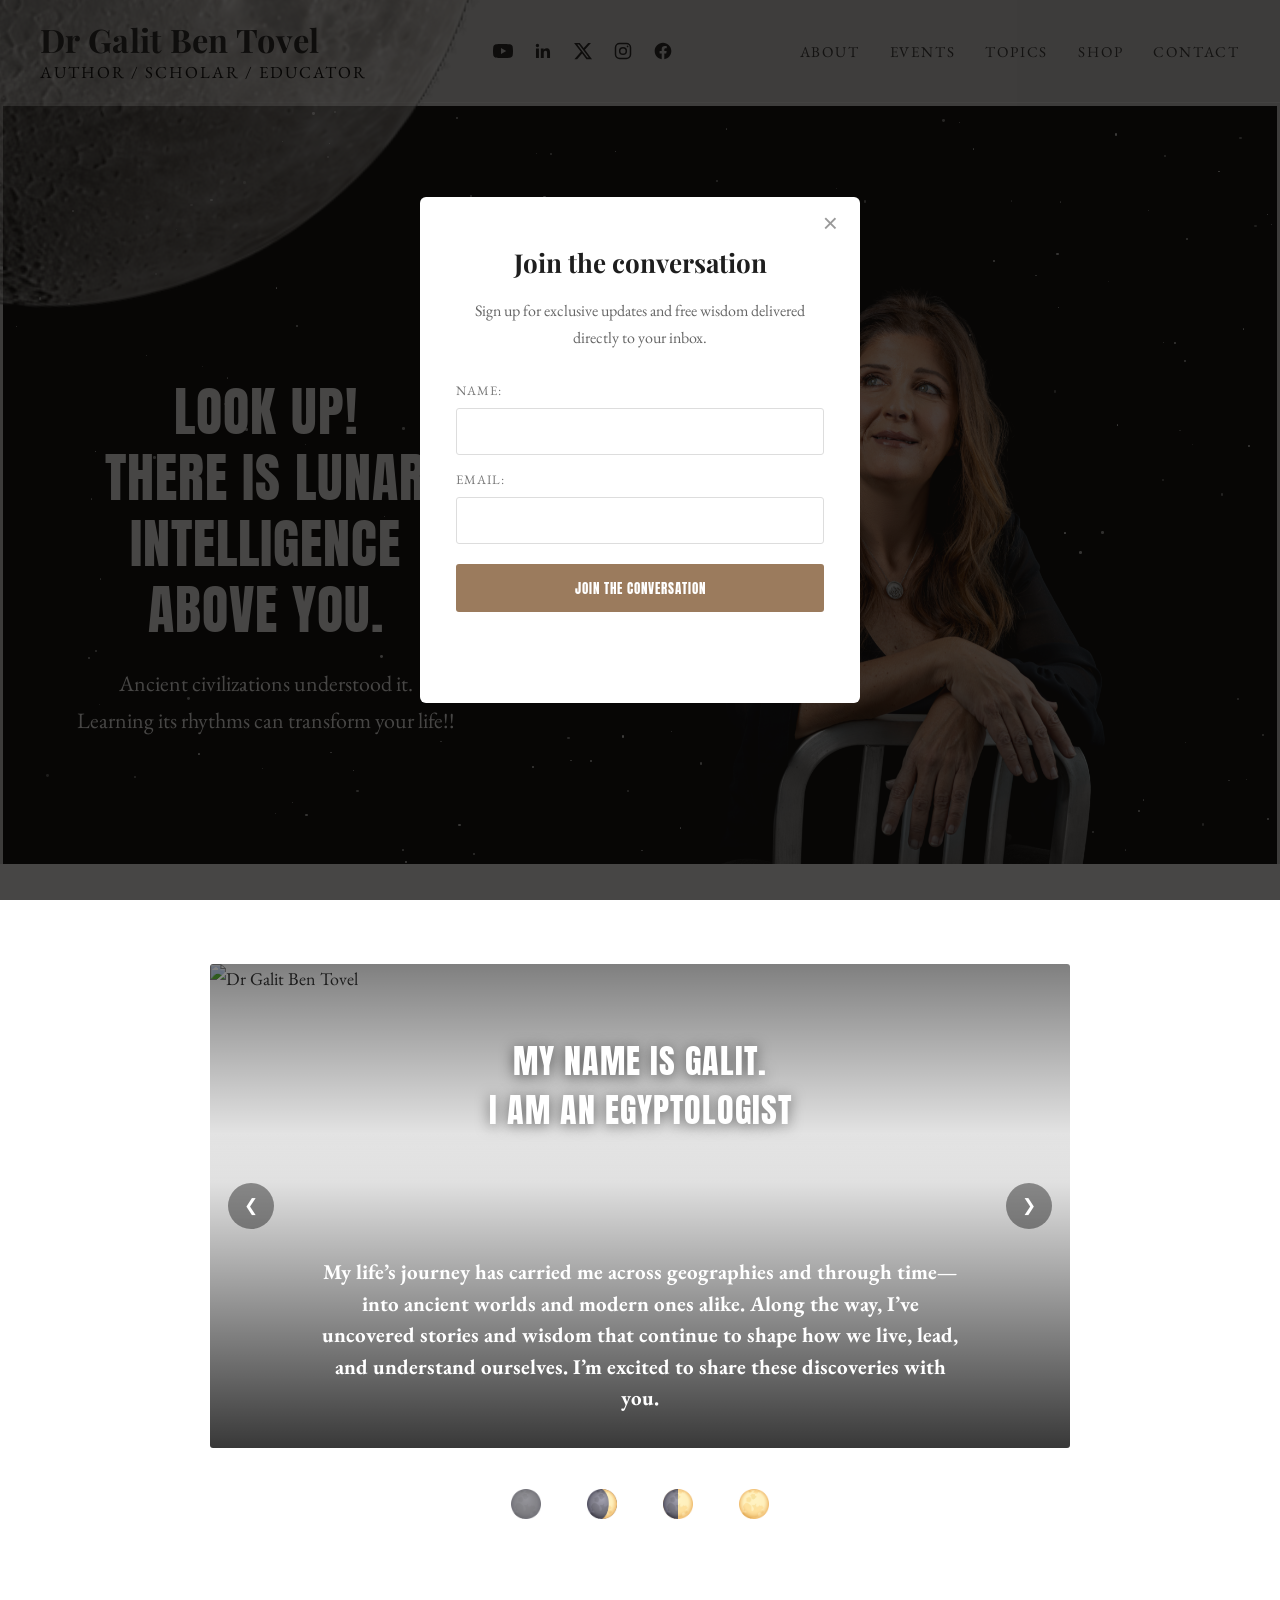
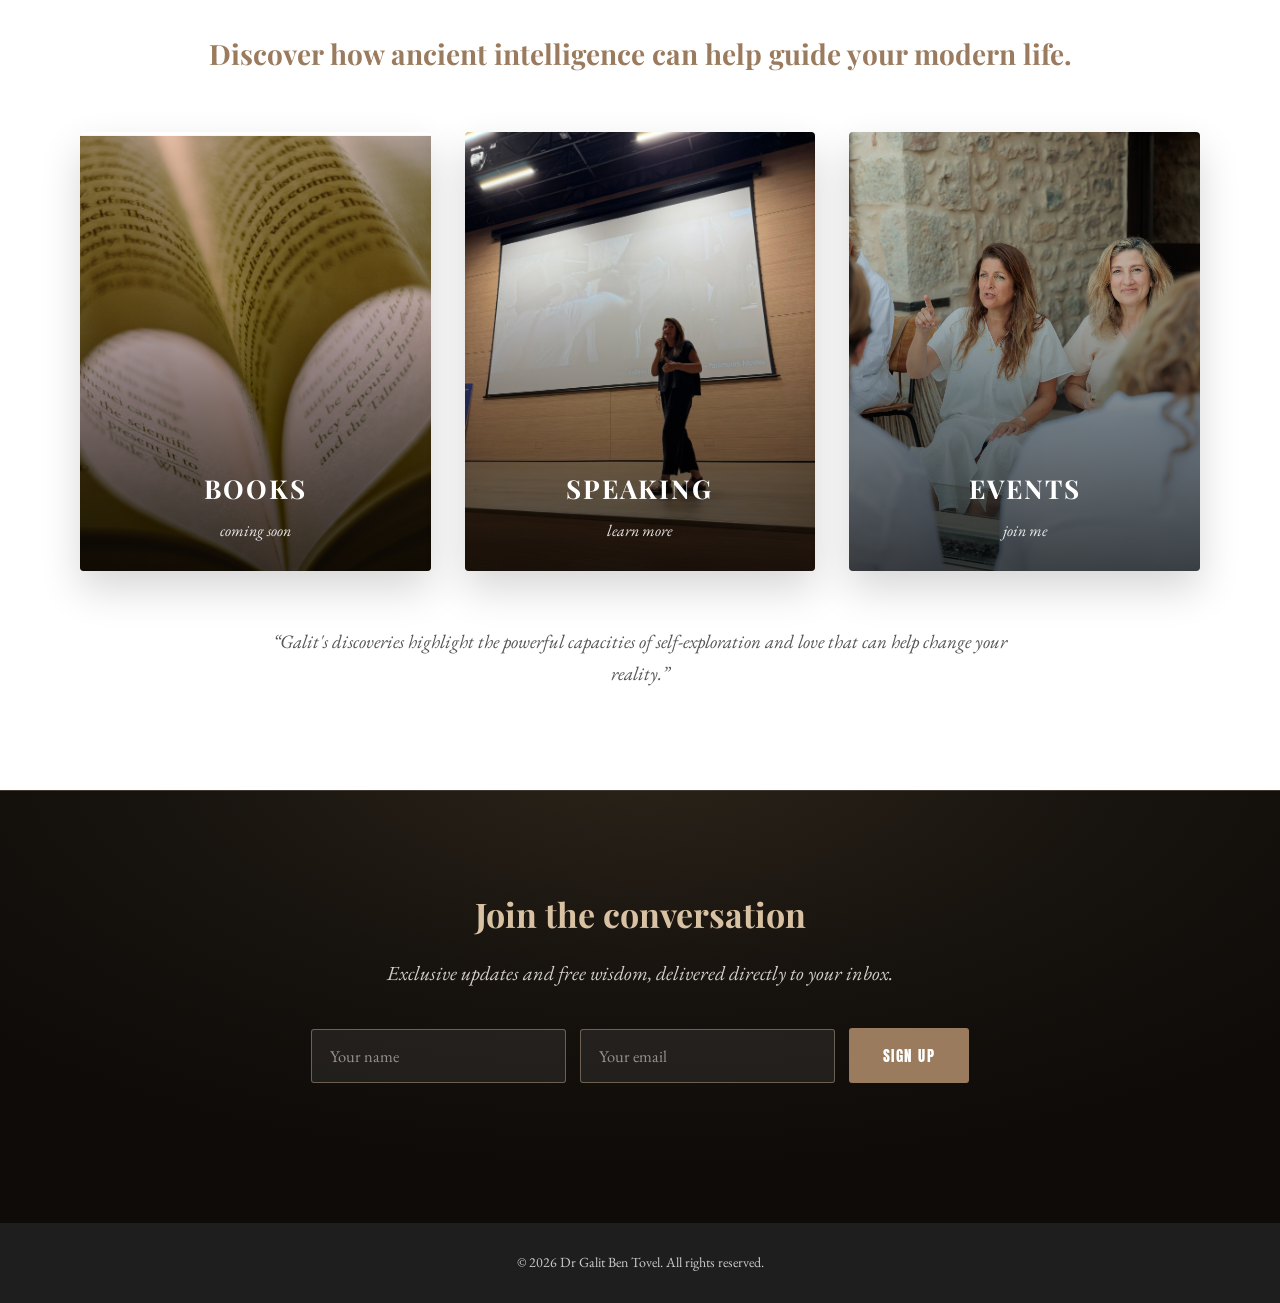
==== index.html @ 5db3f4cc "Sheet-driven topics with signup + images, hero redesign, dark newsletter - Topics page now loads liv" ====
<!DOCTYPE html>
<html lang="en">
<head>
  <meta charset="UTF-8">
  <meta name="viewport" content="width=device-width, initial-scale=1.0">
  <title>Dr Galit Ben Tovel | Author, Scholar, Educator</title>
  <link rel="stylesheet" href="style.css">
  <link rel="icon" type="image/png" href="assets/images/galitfavicon.png">
</head>
<body>

  <header class="site-header">
    <a class="logo-block" href="index.html">
      <span class="logo">Dr Galit Ben Tovel</span>
      <span class="logo-tagline">author / scholar / educator</span>
    </a>
    <div class="social-icons">
      <a href="https://www.youtube.com/@drgalitbentovel" target="_blank" rel="noopener" aria-label="YouTube">
        <svg viewBox="0 0 24 24" fill="currentColor"><path d="M23.5 6.2a3 3 0 0 0-2.1-2.1C19.5 3.5 12 3.5 12 3.5s-7.5 0-9.4.6A3 3 0 0 0 .5 6.2 31 31 0 0 0 0 12a31 31 0 0 0 .5 5.8 3 3 0 0 0 2.1 2.1c1.9.6 9.4.6 9.4.6s7.5 0 9.4-.6a3 3 0 0 0 2.1-2.1A31 31 0 0 0 24 12a31 31 0 0 0-.5-5.8zM9.6 15.6V8.4l6.3 3.6-6.3 3.6z"/></svg>
      </a>
      <a href="https://www.linkedin.com/in/galit-ben-tovel-60364459/?isSelfProfile=false" target="_blank" rel="noopener" aria-label="LinkedIn">
        <svg viewBox="0 0 24 24" fill="currentColor"><path d="M20.447 20.452h-3.554v-5.569c0-1.328-.027-3.037-1.852-3.037-1.853 0-2.136 1.445-2.136 2.939v5.667H9.351V9h3.414v1.561h.046c.477-.9 1.637-1.85 3.37-1.85 3.601 0 4.267 2.37 4.267 5.455v6.286zM5.337 7.433a2.062 2.062 0 1 1 0-4.125 2.062 2.062 0 0 1 0 4.125zM7.114 20.452H3.558V9h3.556v11.452z"/></svg>
      </a>
      <a href="https://x.com/OnenessSite" target="_blank" rel="noopener" aria-label="X (Twitter)">
        <svg viewBox="0 0 24 24" fill="currentColor"><path d="M18.244 2.25h3.308l-7.227 8.26 8.502 11.24H16.17l-5.214-6.817L4.99 21.75H1.68l7.73-8.835L1.254 2.25H8.08l4.713 6.231zm-1.161 17.52h1.833L7.084 4.126H5.117z"/></svg>
      </a>
      <a href="https://www.instagram.com/galitbentovel/" target="_blank" rel="noopener" aria-label="Instagram">
        <svg viewBox="0 0 24 24" fill="none" stroke="currentColor" stroke-width="1.8"><rect x="3" y="3" width="18" height="18" rx="5"/><circle cx="12" cy="12" r="4"/><circle cx="17.5" cy="6.5" r="1" fill="currentColor" stroke="none"/></svg>
      </a>
      <a href="https://www.facebook.com/galitbentovel" target="_blank" rel="noopener" aria-label="Facebook">
        <svg viewBox="0 0 24 24" fill="currentColor"><path d="M22 12c0-5.523-4.477-10-10-10S2 6.477 2 12c0 4.991 3.657 9.128 8.438 9.879v-6.987h-2.54V12h2.54V9.797c0-2.506 1.492-3.89 3.777-3.89 1.094 0 2.238.195 2.238.195v2.46h-1.26c-1.243 0-1.63.771-1.63 1.562V12h2.773l-.443 2.892h-2.33v6.987C18.343 21.128 22 16.991 22 12z"/></svg>
      </a>
    </div>
    <nav class="main-nav">
      <ul>
        <li><a href="about.html">About</a></li>
        <li><a href="events.html">Events</a></li>
        <li><a href="topics.html">Topics</a></li>
        <li><a href="shop.html">Shop</a></li>
        <li><a href="contact.html">Contact</a></li>
      </ul>
    </nav>
  </header>

  <section class="hero">
    <div class="starfield" id="starfield"></div>
    <div class="hero-glow" id="heroGlow"></div>
    <img class="moon" src="assets/images/galitmoon.png" alt="">
    <img class="hero-photo" src="assets/images/galittrans.png" alt="Dr Galit Ben Tovel">
    <div class="hero-copy">
      <h1 class="display">Look up!<br>There is lunar intelligence above you.</h1>
      <p>Ancient civilizations understood it.<br>Learning its rhythms can transform your life!!</p>
    </div>
  </section>

  <section class="about-teaser">
    <div class="container grid">
      <div class="about-photo-wrap">
        <div class="about-photo-frame">
          <img id="aboutPhoto" src="assets/images/galitcrowd.png" alt="Dr Galit Ben Tovel">
          <div class="about-photo-scrim-top"></div>
          <div class="about-photo-scrim"></div>
          <div class="about-photo-heading">
            <h3 id="aboutPhotoTitle"></h3>
            <p id="aboutPhotoSubtitle" class="about-photo-subtitle"></p>
          </div>
          <div class="about-photo-text">
            <p id="aboutPhotoCaption"></p>
          </div>
          <button class="slide-arrow prev" id="aboutPrev" aria-label="Previous photo">&#10094;</button>
          <button class="slide-arrow next" id="aboutNext" aria-label="Next photo">&#10095;</button>
        </div>
        <div class="slide-dots" id="aboutDots" role="tablist" aria-label="Photos of Galit">
          <button class="dot active" data-slide="0" aria-label="Photo 1"><img src="assets/images/1.png" alt=""></button>
          <button class="dot" data-slide="1" aria-label="Photo 2"><img src="assets/images/2.png" alt=""></button>
          <button class="dot" data-slide="2" aria-label="Photo 3"><img src="assets/images/3.png" alt=""></button>
          <button class="dot" data-slide="3" aria-label="Photo 4"><img src="assets/images/4.png" alt=""></button>
        </div>
      </div>
    </div>
  </section>

  <section class="container">
    <h2 class="discover-heading gold-heading">Discover how ancient intelligence can help guide your modern life.</h2>
    <div class="cards-row">
      <a class="card" href="shop.html">
        <img src="assets/images/card-books.png" alt="Books - coming soon">
        <div class="scrim"></div>
        <div class="card-text">
          <h3>Books</h3>
          <p>coming soon</p>
        </div>
      </a>
      <a class="card" href="contact.html">
        <img src="assets/images/card-speaking.jpg" alt="Speaking - learn more">
        <div class="scrim"></div>
        <div class="card-text">
          <h3>Speaking</h3>
          <p>learn more</p>
        </div>
      </a>
      <a class="card" href="events.html">
        <img src="assets/images/card-events.jpg" alt="Events - join me">
        <div class="scrim"></div>
        <div class="card-text">
          <h3>Events</h3>
          <p>join me</p>
        </div>
      </a>
    </div>
    <p class="quote">&ldquo;Galit's discoveries highlight the powerful capacities of self-exploration and love that can help change your reality.&rdquo;</p>
  </section>

  <section class="newsletter">
    <div class="newsletter-inner">
      <h2 class="newsletter-title">Join the conversation</h2>
      <p class="lead">Exclusive updates and free wisdom, delivered directly to your inbox.</p>
      <form id="newsletterForm">
        <input type="text" name="name" placeholder="Your name" required>
        <input type="email" name="email" placeholder="Your email" required>
        <button type="submit" class="display">Sign up</button>
      </form>
      <p class="newsletter-status" id="newsletterStatus" aria-live="polite"></p>
    </div>
  </section>

  <footer class="site-footer">
    &copy; 2026 Dr Galit Ben Tovel. All rights reserved.
  </footer>

  <div class="lightbox" id="lightbox">
    <div class="lightbox-inner">
      <button class="lightbox-close" id="lightboxClose" aria-label="Close">&times;</button>
      <button class="lightbox-nav prev" id="lightboxPrev" aria-label="Previous slide">&#10094;</button>
      <div class="lightbox-slide">
        <img id="lightboxImg" src="" alt="">
        <h3 id="lightboxTitle"></h3>
        <p id="lightboxCaption"></p>
      </div>
      <button class="lightbox-nav next" id="lightboxNext" aria-label="Next slide">&#10095;</button>
      <div class="lightbox-dots" id="lightboxDots"></div>
    </div>
  </div>

  <div class="popup-overlay" id="popupOverlay">
    <div class="popup-modal">
      <button class="popup-close" id="popupClose" aria-label="Close">&times;</button>
      <h3>Join the conversation</h3>
      <p>Sign up for exclusive updates and free wisdom delivered directly to your inbox.</p>
      <form id="popupForm">
        <label>Name: <input type="text" name="name" required></label>
        <label>Email: <input type="email" name="email" required></label>
        <button type="submit" class="display">Join the conversation</button>
      </form>
      <p class="popup-status" id="popupStatus" aria-live="polite"></p>
    </div>
  </div>

  <script src="assets/js/slideshow.js"></script>
  <script src="assets/js/about-photo.js"></script>
  <script src="assets/js/starfield.js"></script>
  <script src="assets/js/newsletter.js"></script>
  <script src="assets/js/popup.js"></script>
</body>
</html>
---- style.css ----
@import url('https://fonts.googleapis.com/css2?family=Anton&family=Playfair+Display:ital,wght@0,600;0,700;1,600&family=EB+Garamond:ital@0;1&display=swap');

:root {
  --gold: #9b7b5d;
  --gold-dark: #7e6349;
  --dark: #1e1e1e;
  --text: #333333;
  --cream: #faf8f6;
  --max: 1200px;
}

* { box-sizing: border-box; }

html, body {
  margin: 0;
  padding: 0;
  overflow-x: hidden;
  color: var(--text);
  font-family: 'EB Garamond', serif;
  font-size: 18px;
  line-height: 1.7;
  -webkit-font-smoothing: antialiased;
}

img { max-width: 100%; display: block; }

a { color: inherit; text-decoration: none; }

.container {
  max-width: var(--max);
  margin: 0 auto;
  padding: 0 40px;
}

.display {
  font-family: 'Anton', sans-serif;
  text-transform: uppercase;
  letter-spacing: 1px;
  font-weight: 400;
}

.gold-heading {
  font-family: 'Playfair Display', serif;
  font-weight: 700;
  color: var(--gold);
}

/* ---------- Header ---------- */
.site-header {
  display: flex;
  align-items: center;
  justify-content: space-between;
  padding: 20px 40px;
  background: rgba(0,0,0,0.15);
  position: relative;
  z-index: 10;
  flex-wrap: wrap;
  gap: 12px;
  border-bottom: 1px solid #eee;
}

.site-header::before {
  content: "";
  position: absolute;
  top: 50%;
  left: 188px;
  width: 655px;
  height: 943px;
  background-image: url('assets/images/galitmoon.png');
  background-repeat: no-repeat;
  background-position: center;
  background-size: contain;
  transform: translate(-50%, calc(-50% - 173px)) rotate(8deg);
  opacity: 0.576;
  z-index: -1;
  pointer-events: none;
}

/* Pages without the dark hero: keep the header moon barely visible */
body:not(:has(.hero)) .site-header::before {
  opacity: 0.12;
}

.logo-block {
  display: flex;
  flex-direction: column;
  gap: 3px;
  line-height: 1.2;
  position: relative;
  z-index: 1;
}

.logo {
  font-family: 'Playfair Display', serif;
  font-weight: 700;
  font-size: 32.5px;
  letter-spacing: 0.3px;
  transition: opacity 0.2s ease;
  color: var(--dark);
}

.logo-tagline {
  font-family: 'EB Garamond', serif;
  font-size: 16.8px;
  letter-spacing: 2px;
  text-transform: uppercase;
  color: #000;
}

.logo-block:hover .logo {
  opacity: 0.75;
}

.social-icons {
  display: flex;
  align-items: center;
  justify-content: center;
  flex: 1 1 auto;
  gap: 20px;
}

.social-icons a {
  color: var(--dark);
  transition: color 0.2s ease, transform 0.2s ease;
}

.social-icons a:hover {
  color: var(--gold);
  transform: translateY(-2px);
}

.social-icons svg {
  width: 20px;
  height: 20px;
  display: block;
}

.main-nav ul {
  list-style: none;
  display: flex;
  gap: 30px;
  margin: 0;
  padding: 0;
}

.main-nav a {
  font-family: 'EB Garamond', serif;
  font-size: 15px;
  letter-spacing: 1.8px;
  text-transform: uppercase;
  position: relative;
  padding-bottom: 4px;
  transition: color 0.2s ease;
}

.main-nav a::after {
  content: "";
  position: absolute;
  left: 0;
  right: 100%;
  bottom: 0;
  height: 1px;
  background: var(--gold);
  transition: right 0.25s ease;
}

.main-nav a:hover,
.main-nav a.active {
  color: var(--gold);
}

.main-nav a:hover::after,
.main-nav a.active::after {
  right: 0;
}

/* ---------- Hero (home) ---------- */
.hero {
  position: relative;
  background: #000;
  color: #fff;
  overflow: hidden;
  display: flex;
  align-items: center;
  justify-content: center;
  gap: 55px;
  padding: 175px 60px 0 60px;
  border: 3px solid #d9d9d9;
  border-bottom: none;
}

.starfield {
  position: absolute;
  top: -15%;
  left: 0;
  right: 0;
  bottom: -15%;
  overflow: hidden;
  pointer-events: none;
  z-index: 0;
  will-change: transform;
}

.starfield .star {
  position: absolute;
  background: #fff;
  border-radius: 50%;
}

@keyframes star-twinkle {
  0%, 100% { opacity: 0.15; }
  50% { opacity: 1; }
}

@keyframes star-drift {
  0% { transform: translate(0, 0); }
  100% { transform: translate(var(--drift-x, 10px), var(--drift-y, 8px)); }
}

.starfield .shooting-star {
  position: absolute;
  width: 2px;
  height: 2px;
  background: #fff;
  border-radius: 50%;
  opacity: 0;
  box-shadow: 0 0 6px 1px rgba(255,255,255,0.8);
  animation-name: shooting-star;
  animation-timing-function: cubic-bezier(0.2, 0.6, 0.2, 1);
  animation-iteration-count: infinite;
}

.starfield .shooting-star::before {
  content: "";
  position: absolute;
  top: 50%;
  left: 50%;
  width: 110px;
  height: 1px;
  transform-origin: right center;
  transform: translate(-100%, -50%) rotate(32deg);
  background: linear-gradient(90deg, rgba(255,255,255,0.9), rgba(255,255,255,0));
}

@keyframes shooting-star {
  0% {
    opacity: 0;
    transform: translate(0, 0);
  }
  4% {
    opacity: 1;
  }
  22% {
    opacity: 0;
    transform: translate(260px, 165px);
  }
  100% {
    opacity: 0;
    transform: translate(260px, 165px);
  }
}

.hero-glow {
  position: absolute;
  inset: 0;
  z-index: 1;
  pointer-events: none;
  opacity: 0;
  transition: opacity 0.4s ease;
  background: radial-gradient(
    circle 220px at var(--mx, 50%) var(--my, 50%),
    rgba(255, 246, 224, 0.16),
    rgba(217, 194, 163, 0.07) 45%,
    transparent 72%
  );
}

.hero:hover .hero-glow {
  opacity: 1;
}

.hero .moon {
  display: none;
}

.hero-photo {
  position: relative;
  order: 2;
  align-self: flex-end;
  flex-shrink: 0;
  width: 874px;
  height: auto;
  margin-left: -180px;
  background: none;
}

.hero-copy {
  position: relative;
  z-index: 2;
  order: 1;
  align-self: center;
  flex: 1;
  text-align: center;
}

.hero-copy h1 {
  font-size: 54px;
  line-height: 1.22;
  margin: 0 0 22px;
  color: #fff;
  text-shadow: 0 2px 18px rgba(0,0,0,0.45);
}

.hero-copy p {
  font-size: 22px;
  margin: 0 0 26px;
  color: #fff;
}

.video-link {
  display: inline-flex;
  align-items: center;
  gap: 14px;
  font-family: 'Anton', sans-serif;
  color: #d9c2a3;
  letter-spacing: 2px;
  font-size: 20px;
  transition: color 0.2s ease;
}

.video-link:hover {
  color: #fff;
}

.play-btn {
  display: inline-flex;
  align-items: center;
  justify-content: center;
  width: 34px;
  height: 34px;
  border-radius: 50%;
  background: #fff;
  color: #000;
  font-size: 14px;
  transition: transform 0.2s ease;
}

.video-link:hover .play-btn {
  transform: scale(1.1);
}

/* ---------- About teaser (home) ---------- */
.about-teaser {
  padding: 100px 0;
}

.about-teaser .grid {
  display: block;
}

.about-teaser img {
  border-radius: 3px;
  box-shadow: 0 20px 45px rgba(0,0,0,0.14);
}

.about-photo-frame img {
  width: 100%;
  aspect-ratio: 16 / 9;
  object-fit: cover;
  object-position: center 20%;
}

.about-teaser h2 {
  font-size: 30px;
  margin: 0 0 20px;
}

.about-teaser .more-link {
  display: inline-block;
  margin-top: 18px;
  color: var(--gold);
  font-style: italic;
  border-bottom: 1px solid transparent;
  transition: border-color 0.2s ease;
}

.about-teaser .more-link:hover {
  border-color: var(--gold);
}

/* ---------- About photo dots + lightbox slideshow ---------- */
.about-photo-wrap {
  position: relative;
  max-width: 860px;
  margin: 0 auto;
}

.about-photo-frame {
  position: relative;
  overflow: hidden;
  border-radius: 3px;
}

.about-photo-frame img {
  transition: opacity 0.2s ease;
}

.about-photo-frame img.is-fading {
  opacity: 0;
}

.about-photo-scrim {
  position: absolute;
  left: 0;
  right: 0;
  bottom: 0;
  height: 65%;
  background: linear-gradient(to top, rgba(0,0,0,0.78), rgba(0,0,0,0) 100%);
  pointer-events: none;
}

.about-photo-scrim-top {
  position: absolute;
  left: 0;
  right: 0;
  top: 0;
  height: 45%;
  background: linear-gradient(to bottom, rgba(0,0,0,0.5), rgba(0,0,0,0) 100%);
  pointer-events: none;
}

.about-photo-heading {
  position: absolute;
  left: 50%;
  top: 25%;
  transform: translate(-50%, -50%);
  width: 90%;
  text-align: center;
  color: #fff;
  transition: opacity 0.2s ease;
}

.about-photo-heading.is-fading {
  opacity: 0;
}

.about-photo-heading h3 {
  margin: 0;
  font-family: 'Anton', sans-serif;
  text-transform: uppercase;
  font-weight: 400;
  letter-spacing: 1px;
  font-size: 34px;
  line-height: 1.15;
  text-shadow: 0 2px 14px rgba(0,0,0,0.55);
}

.about-photo-subtitle {
  margin: 10px 0 0;
  font-family: 'Anton', sans-serif;
  text-transform: uppercase;
  font-weight: 400;
  letter-spacing: 1px;
  font-size: 34px;
  line-height: 1.15;
  text-shadow: 0 2px 14px rgba(0,0,0,0.55);
}

.about-photo-subtitle:empty {
  display: none;
}

.about-photo-text {
  position: absolute;
  left: 0;
  right: 0;
  bottom: 0;
  padding: 34px 30px;
  color: #fff;
  text-align: center;
}

.about-photo-text p {
  font-family: 'EB Garamond', serif;
  font-weight: 700;
  font-size: 21px;
  line-height: 1.5;
  margin: 0 auto;
  max-width: 80%;
  transition: opacity 0.2s ease;
}

.about-photo-text p.is-fading {
  opacity: 0;
}

.slide-arrow {
  position: absolute;
  top: 50%;
  transform: translateY(-50%);
  width: 46px;
  height: 46px;
  border: none;
  border-radius: 50%;
  background: rgba(0,0,0,0.4);
  color: #fff;
  font-size: 17px;
  display: flex;
  align-items: center;
  justify-content: center;
  cursor: pointer;
  transition: background 0.2s ease, transform 0.2s ease;
  z-index: 3;
}

.slide-arrow:hover {
  background: rgba(0,0,0,0.65);
}

.slide-arrow.prev {
  left: 18px;
}

.slide-arrow.next {
  right: 18px;
}

.slide-dots {
  display: flex;
  justify-content: center;
  width: 100%;
  gap: 32px;
  margin-top: 30px;
}

.slide-dots .dot {
  background: none;
  border: none;
  padding: 6px 2px;
  cursor: pointer;
}

.slide-dots .dot img {
  width: 40px;
  aspect-ratio: 1 / 1;
  height: auto;
  display: block;
  object-fit: contain;
  box-shadow: none;
  border-radius: 0;
  transition: transform 0.25s ease, filter 0.25s ease;
}

.slide-dots .dot:hover:not(:disabled) img {
  transform: translateY(-3px);
}

.slide-dots .dot.active img {
  filter: invert(0.3) brightness(1.05);
}

.slide-dots .dot:disabled {
  cursor: default;
}

.lightbox {
  position: fixed;
  inset: 0;
  background: rgba(10,8,7,0.9);
  display: flex;
  align-items: center;
  justify-content: center;
  z-index: 1000;
  opacity: 0;
  pointer-events: none;
  transition: opacity 0.25s ease;
  padding: 40px;
}

.lightbox.open {
  opacity: 1;
  pointer-events: auto;
}

.lightbox-inner {
  position: relative;
  max-width: 760px;
  width: 100%;
  text-align: center;
  color: #fff;
}

.lightbox-slide img {
  width: 100%;
  aspect-ratio: 21 / 9;
  object-fit: cover;
  border-radius: 6px;
  box-shadow: 0 30px 70px rgba(0,0,0,0.55);
}

.lightbox-slide h3 {
  font-family: 'Playfair Display', serif;
  font-weight: 700;
  font-size: 24px;
  margin: 28px 0 12px;
}

.lightbox-slide p {
  font-family: 'EB Garamond', serif;
  font-size: 17px;
  max-width: 620px;
  margin: 0 auto;
  color: #ddd;
}

.lightbox-close {
  position: absolute;
  top: -46px;
  right: 0;
  background: none;
  border: none;
  color: #fff;
  font-size: 32px;
  line-height: 1;
  cursor: pointer;
}

.lightbox-nav {
  position: absolute;
  top: 160px;
  background: rgba(255,255,255,0.12);
  border: none;
  color: #fff;
  width: 42px;
  height: 42px;
  border-radius: 50%;
  font-size: 18px;
  cursor: pointer;
  transition: background 0.2s ease;
}

.lightbox-nav:hover {
  background: rgba(255,255,255,0.25);
}

.lightbox-nav.prev { left: -60px; }
.lightbox-nav.next { right: -60px; }

.lightbox-dots {
  margin-top: 26px;
  display: flex;
  gap: 10px;
  justify-content: center;
}

.lightbox-dots button {
  width: 9px;
  height: 9px;
  border-radius: 50%;
  background: rgba(255,255,255,0.35);
  border: none;
  cursor: pointer;
  padding: 0;
}

.lightbox-dots button.active {
  background: #fff;
}

@media (max-width: 900px) {
  .lightbox-nav.prev { left: 4px; }
  .lightbox-nav.next { right: 4px; }
  .lightbox-nav { top: 120px; }
}

/* ---------- Discover / cards (home) ---------- */
.discover-heading {
  text-align: center;
  font-size: 28px;
  margin: 0 0 55px;
}

.cards-row {
  display: grid;
  grid-template-columns: repeat(3, 1fr);
  gap: 34px;
  padding: 0 0 55px;
}

.card {
  position: relative;
  display: block;
  border-radius: 4px;
  overflow: hidden;
  aspect-ratio: 4 / 5;
  box-shadow: 0 18px 40px rgba(0,0,0,0.16);
  transition: transform 0.3s ease, box-shadow 0.3s ease;
}

.card:hover {
  transform: translateY(-4px);
  box-shadow: 0 24px 50px rgba(0,0,0,0.22);
}

.card img {
  width: 100%;
  height: 100%;
  object-fit: cover;
  transition: transform 0.4s ease;
}

.card:hover img {
  transform: scale(1.05);
}

.card .scrim {
  position: absolute;
  inset: 0;
  background: linear-gradient(to bottom, rgba(0,0,0,0) 0%, rgba(0,0,0,0.12) 35%, rgba(0,0,0,0.42) 62%, rgba(0,0,0,0.7) 100%);
}

.card .card-text {
  position: absolute;
  left: 0;
  right: 0;
  bottom: 26px;
  text-align: center;
  color: #fff;
}

.card .card-text h3 {
  font-family: 'Playfair Display', serif;
  font-weight: 700;
  text-transform: uppercase;
  letter-spacing: 2px;
  font-size: 26px;
  margin: 0 0 6px;
}

.card .card-text p {
  font-family: 'EB Garamond', serif;
  font-style: italic;
  font-size: 16px;
  margin: 0;
  opacity: 0.9;
}

.quote {
  text-align: center;
  font-style: italic;
  max-width: 760px;
  margin: 0 auto 100px;
  font-size: 19px;
  color: #555;
}

/* ---------- Newsletter ---------- */
.newsletter {
  background: radial-gradient(ellipse 900px 420px at 50% -10%, #2c241a 0%, #17130e 55%, #0e0b09 100%);
  color: #f4efe8;
  padding: 95px 40px 100px;
  border-top: 1px solid rgba(217, 194, 163, 0.25);
}

.newsletter-inner {
  max-width: 800px;
  margin: 0 auto;
  text-align: center;
}

.newsletter-title {
  font-family: 'Playfair Display', serif;
  font-weight: 700;
  font-size: 34px;
  color: #d9c2a3;
  margin: 0 0 12px;
}

.newsletter p.lead {
  font-family: 'EB Garamond', serif;
  font-style: italic;
  text-align: center;
  font-size: 20px;
  color: rgba(244, 239, 232, 0.85);
  margin: 0 0 38px;
}

.newsletter form {
  display: flex;
  flex-wrap: wrap;
  gap: 14px;
  align-items: center;
  justify-content: center;
}

.newsletter input[type="text"],
.newsletter input[type="email"] {
  background: rgba(255, 255, 255, 0.07);
  border: 1px solid rgba(217, 194, 163, 0.4);
  border-radius: 3px;
  padding: 15px 18px;
  font-family: 'EB Garamond', serif;
  font-size: 16.5px;
  color: #fff;
  min-width: 230px;
  transition: border-color 0.2s ease, background 0.2s ease;
}

.newsletter input::placeholder {
  color: rgba(244, 239, 232, 0.55);
}

.newsletter input[type="text"]:focus,
.newsletter input[type="email"]:focus {
  outline: none;
  border-color: #d9c2a3;
  background: rgba(255, 255, 255, 0.11);
}

.newsletter button {
  border: none;
  border-radius: 3px;
  background: var(--gold);
  color: #fff;
  font-family: 'Anton', sans-serif;
  letter-spacing: 1.5px;
  font-size: 15px;
  padding: 16px 34px;
  cursor: pointer;
  transition: background 0.2s ease, transform 0.2s ease;
}

.newsletter button:hover {
  background: #b08d63;
  transform: translateY(-1px);
}

.newsletter button:disabled {
  opacity: 0.6;
  cursor: default;
}

.newsletter-status {
  margin: 22px 0 0;
  font-size: 15px;
  color: #d9c2a3;
  min-height: 1.2em;
}

/* Per-topic newsletter signup (topics page) */
.topic-signup {
  margin-top: 10px;
  padding: 22px 24px;
  background: var(--cream);
  border: 1px solid #ece5dd;
  border-radius: 4px;
}

.topic-signup-note {
  margin: 0 0 14px;
  font-style: italic;
  color: var(--gold-dark);
  font-size: 16.5px;
}

.topic-signup-row {
  display: flex;
  flex-wrap: wrap;
  gap: 10px;
}

.topic-signup input[type="text"],
.topic-signup input[type="email"] {
  flex: 1 1 180px;
  border: 1px solid #ddd;
  border-radius: 3px;
  padding: 12px 14px;
  font-family: 'EB Garamond', serif;
  font-size: 16px;
  min-width: 0;
  transition: border-color 0.2s ease;
}

.topic-signup input:focus {
  outline: none;
  border-color: var(--gold);
}

.topic-signup button {
  border: none;
  border-radius: 3px;
  background: var(--gold);
  color: #fff;
  font-family: 'Anton', sans-serif;
  letter-spacing: 1px;
  font-size: 14px;
  padding: 12px 24px;
  cursor: pointer;
  transition: background 0.2s ease;
}

.topic-signup button:hover {
  background: var(--gold-dark);
}

.topic-signup button:disabled {
  opacity: 0.6;
  cursor: default;
}

.topic-signup-status {
  margin: 12px 0 0;
  font-size: 14px;
  color: var(--gold-dark);
  min-height: 1.2em;
}

/* ---------- Footer ---------- */
.site-footer {
  background: #1e1e1e;
  color: #ccc;
  text-align: center;
  padding: 28px 20px;
  font-size: 14px;
}

/* ---------- About page ---------- */
.about-intro {
  padding: 90px 0;
}

.about-intro .grid {
  display: grid;
  grid-template-columns: 1.4fr 1fr;
  gap: 60px;
  align-items: center;
}

.about-intro img {
  border-radius: 3px;
  box-shadow: 0 20px 45px rgba(0,0,0,0.14);
}

.about-intro h1 {
  font-size: 26px;
  line-height: 1.4;
  margin: 0 0 30px;
}

.about-intro p {
  margin: 0 0 24px;
}

/* ---------- Topics page ---------- */
.topics-hero {
  background: #fff;
  padding: 80px 40px 100px;
  color: var(--dark);
}

.topics-hero h1 {
  font-family: 'Playfair Display', serif;
  font-weight: 700;
  color: var(--gold);
  text-align: center;
  font-size: 34px;
  margin: 0 0 55px;
}

.topics-list {
  max-width: 780px;
  margin: 0 auto;
  list-style: none;
  padding: 0;
  font-size: 19px;
}

.topics-list li {
  margin-bottom: 20px;
  padding-bottom: 20px;
  border-bottom: 1px solid #eee;
}

.topics-list li:last-child {
  border-bottom: none;
}

.topics-list li a {
  color: var(--gold);
  text-decoration: underline;
  font-weight: 600;
  transition: color 0.2s ease;
}

.topics-list li a:hover {
  color: var(--gold-dark);
}

/* Sheet-driven topics accordion */
.topics-accordion {
  max-width: 780px;
  margin: 0 auto;
}

.topic-item {
  border-bottom: 1px solid #eee;
}

.topic-item summary {
  cursor: pointer;
  list-style: none;
  padding: 24px 40px 24px 0;
  position: relative;
}

.topic-item summary::-webkit-details-marker {
  display: none;
}

.topic-item summary::after {
  content: "+";
  position: absolute;
  right: 6px;
  top: 50%;
  transform: translateY(-50%);
  font-family: 'EB Garamond', serif;
  font-size: 28px;
  color: var(--gold);
  transition: transform 0.2s ease;
}

.topic-item[open] summary::after {
  content: "\2013";
}

.topic-item-title {
  display: block;
  font-family: 'Playfair Display', serif;
  font-weight: 700;
  font-size: 22px;
  line-height: 1.35;
  color: var(--gold);
  transition: color 0.2s ease;
}

.topic-item summary:hover .topic-item-title {
  color: var(--gold-dark);
}

.topic-item-subtitle {
  display: block;
  margin-top: 4px;
  font-style: italic;
  font-size: 17px;
  color: #888;
}

.topic-item-body {
  padding: 4px 0 30px;
}

.topic-image {
  width: 100%;
  max-height: 340px;
  object-fit: cover;
  border-radius: 4px;
  margin: 6px 0 20px;
  box-shadow: 0 12px 30px rgba(0,0,0,0.12);
}

.topic-item-body p {
  margin: 0 0 18px;
  font-size: 17.5px;
}

.topic-item-body .cta-button {
  margin-top: 6px;
  font-size: 15px;
  padding: 13px 26px;
}

/* ---------- Simple pages ---------- */
.simple-page {
  padding: 100px 40px;
  text-align: center;
  min-height: 40vh;
}

.simple-page h1 {
  font-size: 30px;
  margin-bottom: 18px;
}

/* ---------- Events page ---------- */
.events-page {
  padding: 90px 40px 120px;
}

.events-page h1 {
  font-size: 32px;
  margin: 0 0 18px;
}

.events-intro {
  max-width: 640px;
  margin: 0 0 50px;
  color: #666;
}

.event-card {
  display: grid;
  grid-template-columns: 340px 1fr;
  gap: 40px;
  align-items: center;
  max-width: 900px;
  border: 1px solid #eee;
  border-radius: 4px;
  overflow: hidden;
  box-shadow: 0 18px 40px rgba(0,0,0,0.08);
}

.event-card img {
  width: 100%;
  height: 100%;
  min-height: 260px;
  object-fit: cover;
  display: block;
}

.event-card-body {
  padding: 30px 30px 30px 0;
}

.event-date {
  display: inline-block;
  font-family: 'Anton', sans-serif;
  letter-spacing: 1px;
  color: var(--gold);
  font-size: 15px;
  margin-bottom: 10px;
}

.event-card-body h2 {
  font-family: 'Playfair Display', serif;
  font-weight: 700;
  font-size: 24px;
  margin: 0 0 8px;
}

.event-location {
  font-style: italic;
  color: #888;
  margin: 0 0 16px;
}

.event-card-body p:not(.event-location) {
  margin: 0 0 24px;
}

.events-note {
  max-width: 640px;
  margin: 50px 0 0;
  color: #888;
  font-style: italic;
}

@media (max-width: 700px) {
  .event-card {
    grid-template-columns: 1fr;
  }
  .event-card-body {
    padding: 0 24px 24px;
  }
}

/* ---------- Individual topic pages ---------- */
.topic-page {
  padding: 90px 40px 120px;
  min-height: 50vh;
}

.topic-page .back-link {
  display: inline-block;
  font-size: 14px;
  letter-spacing: 1.5px;
  text-transform: uppercase;
  color: var(--gold);
  margin-bottom: 30px;
  border-bottom: 1px solid transparent;
  transition: border-color 0.2s ease;
}

.topic-page .back-link:hover {
  border-color: var(--gold);
}

.topic-page h1 {
  font-size: 32px;
  line-height: 1.4;
  max-width: 780px;
  margin: 0 0 26px;
}

.topic-page p {
  max-width: 700px;
  margin: 0 0 32px;
}

.cta-button {
  display: inline-block;
  background: var(--gold);
  color: #fff;
  letter-spacing: 1px;
  padding: 16px 30px;
  border-radius: 3px;
  transition: background 0.2s ease;
}

.cta-button:hover {
  background: var(--gold-dark);
}

/* ---------- Responsive ---------- */
@media (max-width: 860px) {
  .social-icons {
    display: none;
  }
  .about-teaser .grid,
  .about-intro .grid {
    grid-template-columns: 1fr;
  }
  .cards-row {
    grid-template-columns: 1fr;
    gap: 26px;
  }
  .hero {
    flex-direction: column;
    gap: 0;
    min-height: 0;
    padding: 86px 24px 0;
    text-align: center;
  }
  .hero-copy {
    max-width: 100%;
    margin-left: 0;
  }
  .hero-copy h1 {
    font-size: 36px;
  }
  .hero-copy p {
    font-size: 19px;
  }
  .hero-photo {
    margin-left: 0;
  }
  .hero-photo {
    display: block;
    width: min(468px, 95vw);
    margin-top: 10px;
  }
  .main-nav ul {
    gap: 16px;
    flex-wrap: wrap;
    justify-content: center;
  }
  .site-header::before {
    left: 50%;
    width: 280px;
    height: 403px;
    transform: translate(-50%, calc(-50% - 110px)) rotate(8deg);
    opacity: 0.4;
  }
  /* Pages without the dark hero: fade the moon out before it reaches the text */
  body:not(:has(.hero)) .site-header::before {
    opacity: 0.12;
    -webkit-mask-image: linear-gradient(to bottom, #000 45%, transparent 72%);
    mask-image: linear-gradient(to bottom, #000 45%, transparent 72%);
  }
}

@media (max-width: 640px) {
  .container {
    padding: 0 20px;
  }
  .site-header {
    flex-direction: column;
    align-items: center;
    text-align: center;
    padding: 18px 20px 14px;
    gap: 10px;
  }
  .logo {
    font-size: 26px;
  }
  .logo-tagline {
    font-size: 13px;
  }
  .main-nav a {
    font-size: 13px;
    letter-spacing: 1.4px;
  }
  .hero-copy h1 {
    font-size: 31px;
    text-wrap: balance;
  }
  .about-teaser {
    padding: 55px 0;
  }
  .about-photo-frame img {
    aspect-ratio: 4 / 5;
  }
  .about-photo-heading {
    top: 24%;
  }
  .about-photo-heading h3,
  .about-photo-subtitle {
    font-size: 27px;
  }
  .about-photo-subtitle {
    margin-top: 6px;
  }
  .about-photo-text {
    padding: 24px 18px;
  }
  .about-photo-text p {
    font-size: 17px;
    max-width: 100%;
    font-weight: 500;
  }
  .slide-arrow {
    width: 38px;
    height: 38px;
    font-size: 14px;
  }
  .slide-arrow.prev { left: 10px; }
  .slide-arrow.next { right: 10px; }
  .slide-dots {
    gap: 22px;
    margin-top: 22px;
  }
  .slide-dots .dot img {
    width: 34px;
  }
  .discover-heading {
    font-size: 22px;
    margin: 0 0 35px;
    text-wrap: balance;
  }
  .quote {
    font-size: 17px;
    margin-bottom: 65px;
  }
  .newsletter {
    padding: 60px 24px;
  }
  .newsletter p.lead {
    font-size: 20px;
    margin-bottom: 30px;
  }
  .newsletter form {
    flex-direction: column;
    align-items: stretch;
  }
  .newsletter label {
    flex-direction: column;
    align-items: flex-start;
    gap: 6px;
  }
  .newsletter input[type="text"],
  .newsletter input[type="email"] {
    width: 100%;
    min-width: 0;
  }
  .newsletter button {
    width: 100%;
  }
  .topics-hero {
    padding: 55px 24px 70px;
  }
  .topics-hero h1 {
    font-size: 26px;
    margin-bottom: 35px;
  }
  .about-intro,
  .events-page,
  .topic-page {
    padding-top: 55px;
    padding-bottom: 70px;
  }
  .events-page,
  .topic-page {
    padding-left: 24px;
    padding-right: 24px;
  }
  .simple-page {
    padding: 60px 24px;
  }
}

/* ---------- Sign-up popup ---------- */
.popup-overlay {
  position: fixed;
  inset: 0;
  background: rgba(10,8,7,0.75);
  display: flex;
  align-items: center;
  justify-content: center;
  z-index: 2000;
  opacity: 0;
  pointer-events: none;
  transition: opacity 0.25s ease;
  padding: 20px;
}

.popup-overlay.open {
  opacity: 1;
  pointer-events: auto;
}

.popup-modal {
  position: relative;
  background: #fff;
  color: var(--dark);
  max-width: 440px;
  width: 100%;
  padding: 44px 36px;
  border-radius: 6px;
  text-align: center;
  transform: translateY(10px);
  transition: transform 0.25s ease;
}

.popup-overlay.open .popup-modal {
  transform: translateY(0);
}

.popup-modal h3 {
  font-family: 'Playfair Display', serif;
  font-weight: 700;
  font-size: 26px;
  margin: 0 0 12px;
}

.popup-modal > p {
  font-family: 'EB Garamond', serif;
  font-size: 16px;
  color: #666;
  margin: 0 0 28px;
}

.popup-close {
  position: absolute;
  top: 12px;
  right: 16px;
  background: none;
  border: none;
  font-size: 26px;
  line-height: 1;
  color: #999;
  cursor: pointer;
}

.popup-close:hover {
  color: var(--dark);
}

.popup-modal form {
  display: flex;
  flex-direction: column;
  gap: 14px;
}

.popup-modal label {
  font-family: 'EB Garamond', serif;
  letter-spacing: 1px;
  text-transform: uppercase;
  font-size: 13px;
  color: #777;
  display: flex;
  flex-direction: column;
  align-items: flex-start;
  gap: 6px;
}

.popup-modal input[type="text"],
.popup-modal input[type="email"] {
  width: 100%;
  border: 1px solid #ddd;
  border-radius: 3px;
  padding: 12px 14px;
  font-family: 'EB Garamond', serif;
  font-size: 16px;
}

.popup-modal input[type="text"]:focus,
.popup-modal input[type="email"]:focus {
  outline: none;
  border-color: var(--gold);
}

.popup-modal button[type="submit"] {
  margin-top: 6px;
  padding: 14px 30px;
  background: var(--gold);
  color: #fff;
  border: none;
  border-radius: 3px;
  font-family: 'Anton', sans-serif;
  letter-spacing: 1px;
  cursor: pointer;
  transition: background 0.2s ease;
}

.popup-modal button[type="submit"]:hover {
  background: var(--gold-dark);
}

.popup-modal button[type="submit"]:disabled {
  opacity: 0.6;
  cursor: default;
}

.popup-status {
  margin: 14px 0 0;
  font-size: 14px;
  color: var(--gold-dark);
  min-height: 1.2em;
}
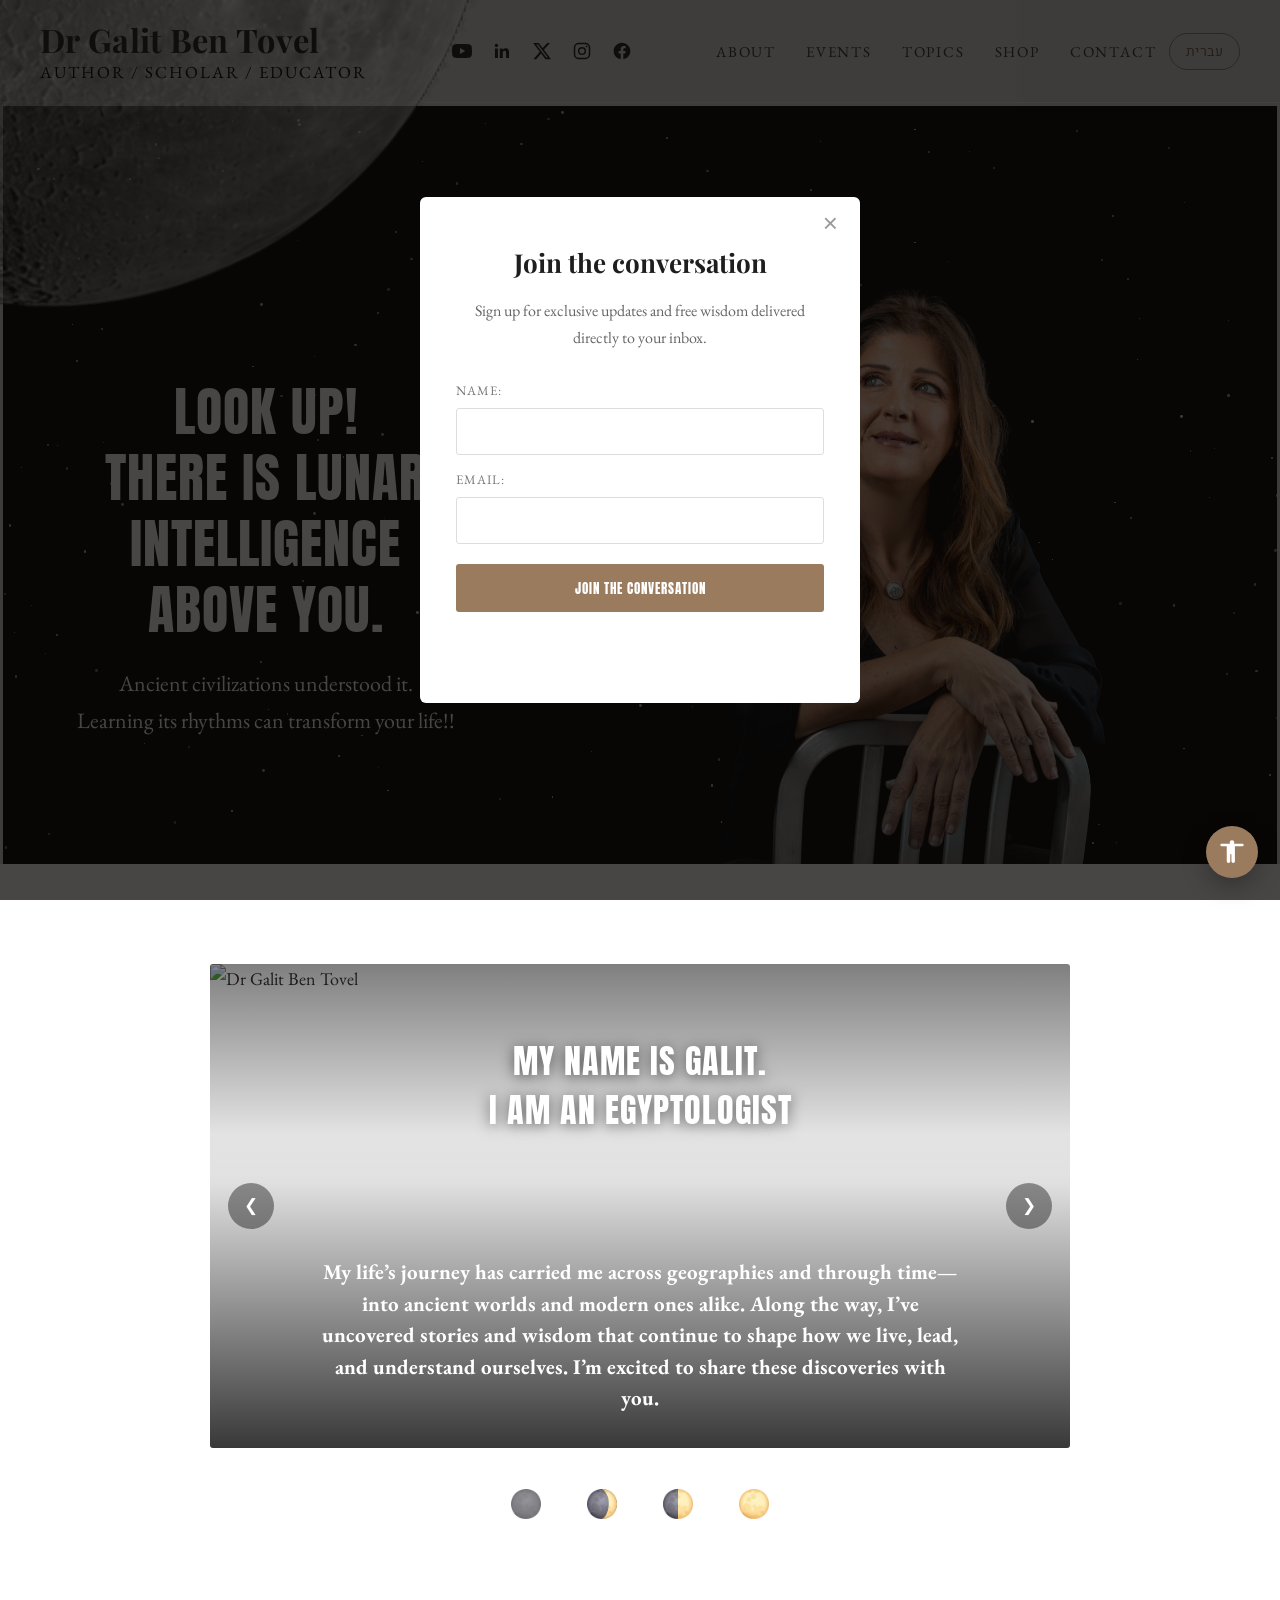
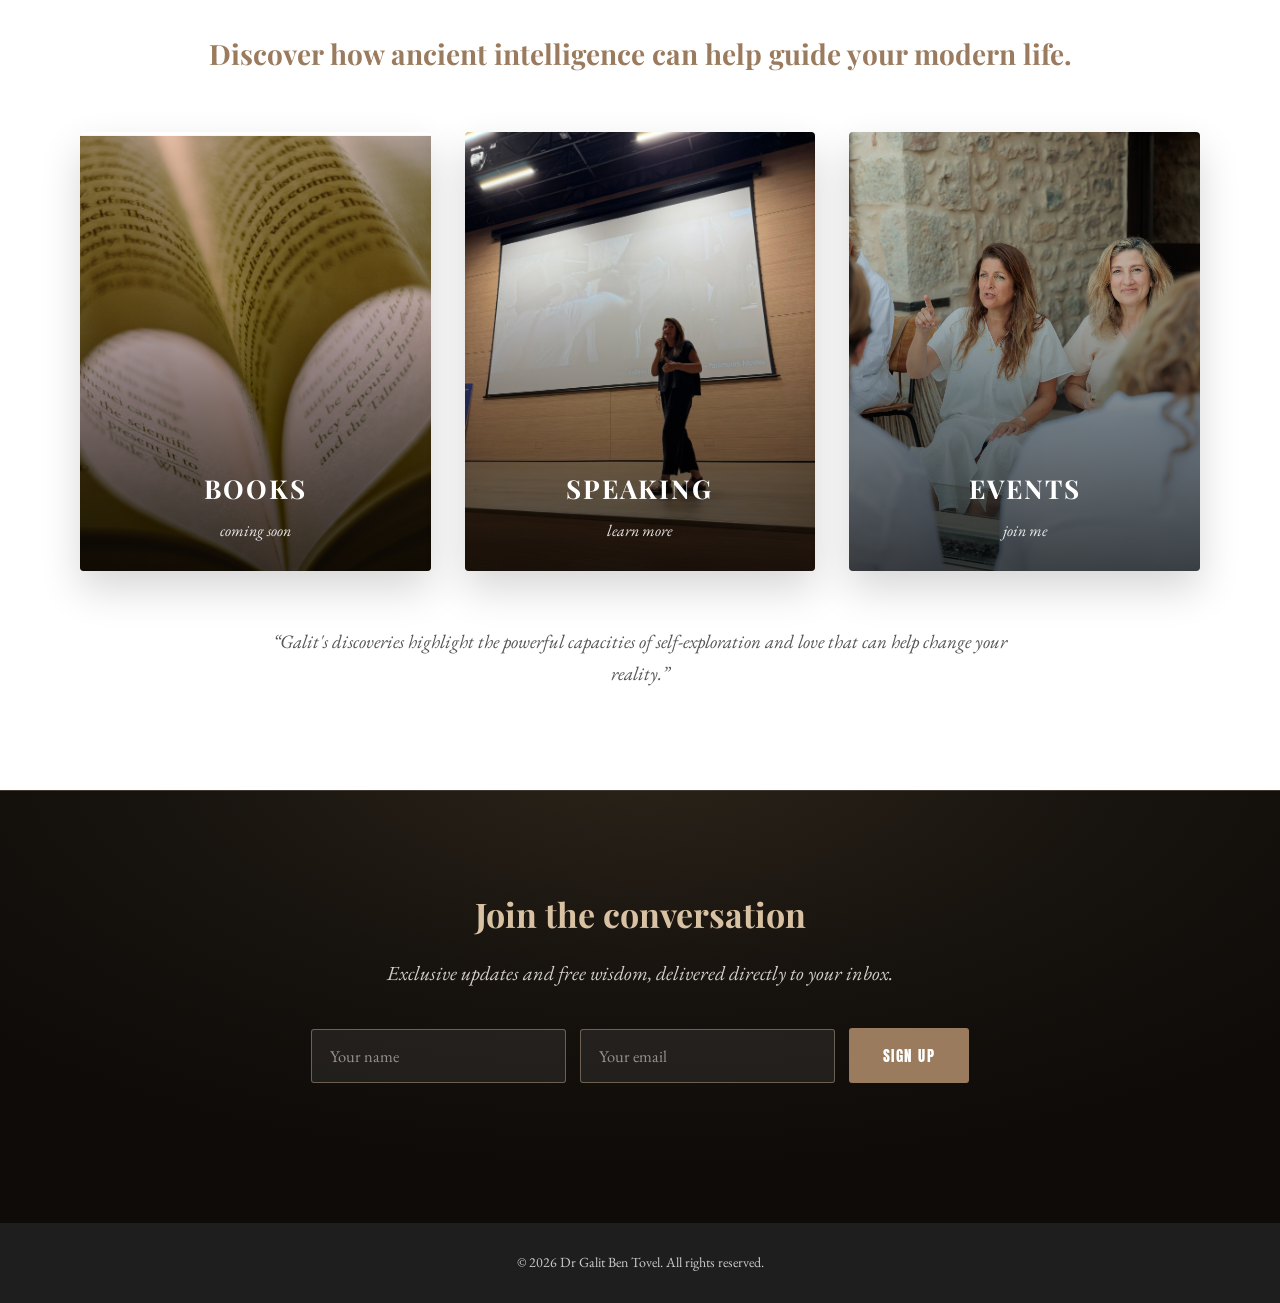
==== commit b9a3f343: "Add English/Hebrew language toggle and accessibility panel site-wide - site-tools.js (included on ev" ====
--- a/index.html
+++ b/index.html
@@ -156,6 +156,7 @@
     </div>
   </div>
 
+  <script src="assets/js/site-tools.js"></script>
   <script src="assets/js/slideshow.js"></script>
   <script src="assets/js/about-photo.js"></script>
   <script src="assets/js/starfield.js"></script>
--- a/style.css
+++ b/style.css
@@ -1,4 +1,4 @@
-@import url('https://fonts.googleapis.com/css2?family=Anton&family=Playfair+Display:ital,wght@0,600;0,700;1,600&family=EB+Garamond:ital@0;1&display=swap');
+@import url('https://fonts.googleapis.com/css2?family=Anton&family=Playfair+Display:ital,wght@0,600;0,700;1,600&family=EB+Garamond:ital@0;1&family=Heebo:wght@400;500;700&family=Frank+Ruhl+Libre:wght@500;700&display=swap');
 
 :root {
   --gold: #9b7b5d;
@@ -952,19 +952,44 @@
 }
 
 /* ---------- Topics page ---------- */
-.topics-hero {
+.topics-banner {
+  position: relative;
+  background: #000;
+  color: #fff;
+  overflow: hidden;
+  text-align: center;
+  padding: 90px 40px 95px;
+  border: 3px solid #d9d9d9;
+  border-bottom: none;
+}
+
+.topics-banner-inner {
+  position: relative;
+  z-index: 2;
+  max-width: 760px;
+  margin: 0 auto;
+}
+
+.topics-banner h1 {
+  font-size: 40px;
+  line-height: 1.25;
+  margin: 0 0 16px;
+  color: #fff;
+  text-shadow: 0 2px 18px rgba(0,0,0,0.45);
+}
+
+.topics-banner p {
+  font-family: 'EB Garamond', serif;
+  font-style: italic;
+  font-size: 19px;
+  color: #d9c2a3;
+  margin: 0;
+}
+
+.topics-content {
   background: #fff;
-  padding: 80px 40px 100px;
+  padding: 70px 40px 110px;
   color: var(--dark);
-}
-
-.topics-hero h1 {
-  font-family: 'Playfair Display', serif;
-  font-weight: 700;
-  color: var(--gold);
-  text-align: center;
-  font-size: 34px;
-  margin: 0 0 55px;
 }
 
 .topics-list {
@@ -998,19 +1023,54 @@
 
 /* Sheet-driven topics accordion */
 .topics-accordion {
-  max-width: 780px;
+  max-width: 820px;
   margin: 0 auto;
 }
 
 .topic-item {
-  border-bottom: 1px solid #eee;
+  background: #fff;
+  border: 1px solid #eee;
+  border-radius: 6px;
+  box-shadow: 0 10px 28px rgba(0,0,0,0.06);
+  margin-bottom: 20px;
+  padding: 0 30px;
+  transition: box-shadow 0.25s ease, border-color 0.25s ease, transform 0.25s ease;
+}
+
+.topic-item:hover {
+  border-color: #e3d5c4;
+  box-shadow: 0 16px 38px rgba(0,0,0,0.1);
+  transform: translateY(-2px);
+}
+
+.topic-item[open] {
+  border-color: #d9c2a3;
+  box-shadow: 0 18px 44px rgba(0,0,0,0.12);
 }
 
 .topic-item summary {
   cursor: pointer;
   list-style: none;
-  padding: 24px 40px 24px 0;
+  padding: 22px 52px 22px 0;
   position: relative;
+  display: flex;
+  align-items: center;
+  gap: 22px;
+}
+
+.topic-thumb {
+  width: 130px;
+  height: 92px;
+  object-fit: cover;
+  border-radius: 5px;
+  flex-shrink: 0;
+  box-shadow: 0 8px 20px rgba(0,0,0,0.14);
+  background: #f2ede7;
+}
+
+.topic-item-titles {
+  flex: 1;
+  min-width: 0;
 }
 
 .topic-item summary::-webkit-details-marker {
@@ -1020,17 +1080,26 @@
 .topic-item summary::after {
   content: "+";
   position: absolute;
-  right: 6px;
+  right: 0;
   top: 50%;
   transform: translateY(-50%);
+  width: 34px;
+  height: 34px;
+  line-height: 32px;
+  text-align: center;
+  border: 1px solid #d9c2a3;
+  border-radius: 50%;
   font-family: 'EB Garamond', serif;
-  font-size: 28px;
+  font-size: 22px;
   color: var(--gold);
-  transition: transform 0.2s ease;
+  transition: background 0.2s ease, color 0.2s ease;
 }
 
 .topic-item[open] summary::after {
   content: "\2013";
+  background: var(--gold);
+  border-color: var(--gold);
+  color: #fff;
 }
 
 .topic-item-title {
@@ -1059,14 +1128,6 @@
   padding: 4px 0 30px;
 }
 
-.topic-image {
-  width: 100%;
-  max-height: 340px;
-  object-fit: cover;
-  border-radius: 4px;
-  margin: 6px 0 20px;
-  box-shadow: 0 12px 30px rgba(0,0,0,0.12);
-}
 
 .topic-item-body p {
   margin: 0 0 18px;
@@ -1119,6 +1180,18 @@
   box-shadow: 0 18px 40px rgba(0,0,0,0.08);
 }
 
+#eventsList .event-card {
+  margin-bottom: 40px;
+}
+
+.event-card.no-image {
+  grid-template-columns: 1fr;
+}
+
+.event-card.no-image .event-card-body {
+  padding: 30px;
+}
+
 .event-card img {
   width: 100%;
   height: 100%;
@@ -1374,12 +1447,29 @@
   .newsletter button {
     width: 100%;
   }
-  .topics-hero {
-    padding: 55px 24px 70px;
-  }
-  .topics-hero h1 {
-    font-size: 26px;
-    margin-bottom: 35px;
+  .topics-banner {
+    padding: 55px 24px 60px;
+  }
+  .topics-banner h1 {
+    font-size: 27px;
+    text-wrap: balance;
+  }
+  .topics-banner p {
+    font-size: 17px;
+  }
+  .topics-content {
+    padding: 45px 20px 80px;
+  }
+  .topic-item {
+    padding: 0 20px;
+  }
+  .topic-item summary {
+    padding: 18px 44px 18px 0;
+    gap: 14px;
+  }
+  .topic-thumb {
+    width: 82px;
+    height: 66px;
   }
   .about-intro,
   .events-page,
@@ -1526,3 +1616,227 @@
   color: var(--gold-dark);
   min-height: 1.2em;
 }
+
+/* ---------- Language toggle ---------- */
+.lang-toggle {
+  border: 1px solid var(--gold);
+  background: none;
+  color: var(--gold-dark);
+  font-family: 'Heebo', 'EB Garamond', sans-serif;
+  font-size: 14px;
+  letter-spacing: 0.5px;
+  padding: 7px 16px;
+  border-radius: 20px;
+  cursor: pointer;
+  transition: background 0.2s ease, color 0.2s ease;
+}
+
+.lang-toggle:hover {
+  background: var(--gold);
+  color: #fff;
+}
+
+/* ---------- Hebrew typography ---------- */
+html[lang="he"] body {
+  font-family: 'Frank Ruhl Libre', 'EB Garamond', serif;
+}
+
+html[lang="he"] .display,
+html[lang="he"] .main-nav a,
+html[lang="he"] .logo-tagline,
+html[lang="he"] button,
+html[lang="he"] .event-date,
+html[lang="he"] .cta-button {
+  font-family: 'Heebo', sans-serif;
+  letter-spacing: 0;
+}
+
+html[lang="he"] .display {
+  font-weight: 700;
+}
+
+html[lang="he"] .logo,
+html[lang="he"] .gold-heading,
+html[lang="he"] .newsletter-title,
+html[lang="he"] .topic-item-title,
+html[lang="he"] .card .card-text h3,
+html[lang="he"] .event-card-body h2,
+html[lang="he"] .popup-modal h3,
+html[lang="he"] .newsletter p.lead {
+  font-family: 'Frank Ruhl Libre', serif;
+  letter-spacing: 0;
+}
+
+html[dir="rtl"] .topic-item summary::after {
+  right: auto;
+  left: 0;
+}
+
+html[dir="rtl"] .topic-item summary {
+  padding: 22px 0 22px 52px;
+}
+
+@media (max-width: 640px) {
+  html[dir="rtl"] .topic-item summary {
+    padding: 18px 0 18px 44px;
+  }
+}
+
+/* ---------- Accessibility widget ---------- */
+.a11y-widget {
+  position: fixed;
+  bottom: 22px;
+  right: 22px;
+  z-index: 3000;
+  display: flex;
+  flex-direction: column;
+  align-items: flex-end;
+  gap: 12px;
+}
+
+html[dir="rtl"] .a11y-widget {
+  right: auto;
+  left: 22px;
+  align-items: flex-start;
+}
+
+.a11y-button {
+  width: 52px;
+  height: 52px;
+  border-radius: 50%;
+  border: none;
+  background: var(--gold);
+  color: #fff;
+  cursor: pointer;
+  display: flex;
+  align-items: center;
+  justify-content: center;
+  box-shadow: 0 8px 24px rgba(0,0,0,0.28);
+  transition: background 0.2s ease, transform 0.2s ease;
+}
+
+.a11y-button:hover {
+  background: var(--gold-dark);
+  transform: scale(1.06);
+}
+
+.a11y-button svg {
+  width: 28px;
+  height: 28px;
+}
+
+.a11y-panel {
+  display: none;
+  background: #fff;
+  color: var(--dark);
+  border: 1px solid #e5ddd3;
+  border-radius: 8px;
+  box-shadow: 0 18px 48px rgba(0,0,0,0.22);
+  padding: 18px 20px;
+  min-width: 230px;
+}
+
+.a11y-widget.open .a11y-panel {
+  display: block;
+}
+
+.a11y-title {
+  font-family: 'Playfair Display', 'Frank Ruhl Libre', serif;
+  font-weight: 700;
+  font-size: 18px;
+  color: var(--gold-dark);
+  margin: 0 0 12px;
+}
+
+.a11y-panel label {
+  display: flex;
+  align-items: center;
+  gap: 10px;
+  font-size: 15.5px;
+  padding: 6px 0;
+  cursor: pointer;
+}
+
+.a11y-panel input[type="checkbox"] {
+  width: 17px;
+  height: 17px;
+  accent-color: var(--gold);
+  cursor: pointer;
+}
+
+.a11y-reset {
+  margin-top: 12px;
+  border: 1px solid #ddd;
+  background: none;
+  border-radius: 3px;
+  padding: 7px 16px;
+  font-size: 13.5px;
+  color: #777;
+  cursor: pointer;
+}
+
+.a11y-reset:hover {
+  border-color: var(--gold);
+  color: var(--gold-dark);
+}
+
+/* ---------- Accessibility modes ---------- */
+html.acc-large body {
+  zoom: 1.18;
+}
+
+html.acc-contrast body,
+html.acc-contrast .quote,
+html.acc-contrast .events-intro,
+html.acc-contrast .event-location,
+html.acc-contrast .events-note,
+html.acc-contrast .topic-item-subtitle,
+html.acc-contrast .popup-modal > p {
+  color: #000;
+}
+
+html.acc-contrast .gold-heading,
+html.acc-contrast .topic-item-title,
+html.acc-contrast .topic-signup-note,
+html.acc-contrast .event-date,
+html.acc-contrast .newsletter-title {
+  color: #5a4227;
+}
+
+html.acc-contrast .newsletter p.lead,
+html.acc-contrast .newsletter-status,
+html.acc-contrast .topics-banner p,
+html.acc-contrast .video-link {
+  color: #f5e9d5;
+}
+
+html.acc-contrast .newsletter button,
+html.acc-contrast .topic-signup button,
+html.acc-contrast .cta-button,
+html.acc-contrast .popup-modal button[type="submit"] {
+  background: #5a4227;
+}
+
+html.acc-dyslexia body,
+html.acc-dyslexia body * {
+  font-family: Verdana, Arial, sans-serif !important;
+  letter-spacing: 0.04em !important;
+  word-spacing: 0.12em !important;
+}
+
+html.acc-dyslexia body p,
+html.acc-dyslexia .topic-item-body p,
+html.acc-dyslexia .about-intro p {
+  line-height: 1.95 !important;
+}
+
+html.acc-motion *,
+html.acc-motion *::before,
+html.acc-motion *::after {
+  animation: none !important;
+  transition: none !important;
+}
+
+html.acc-underline a {
+  text-decoration: underline !important;
+}
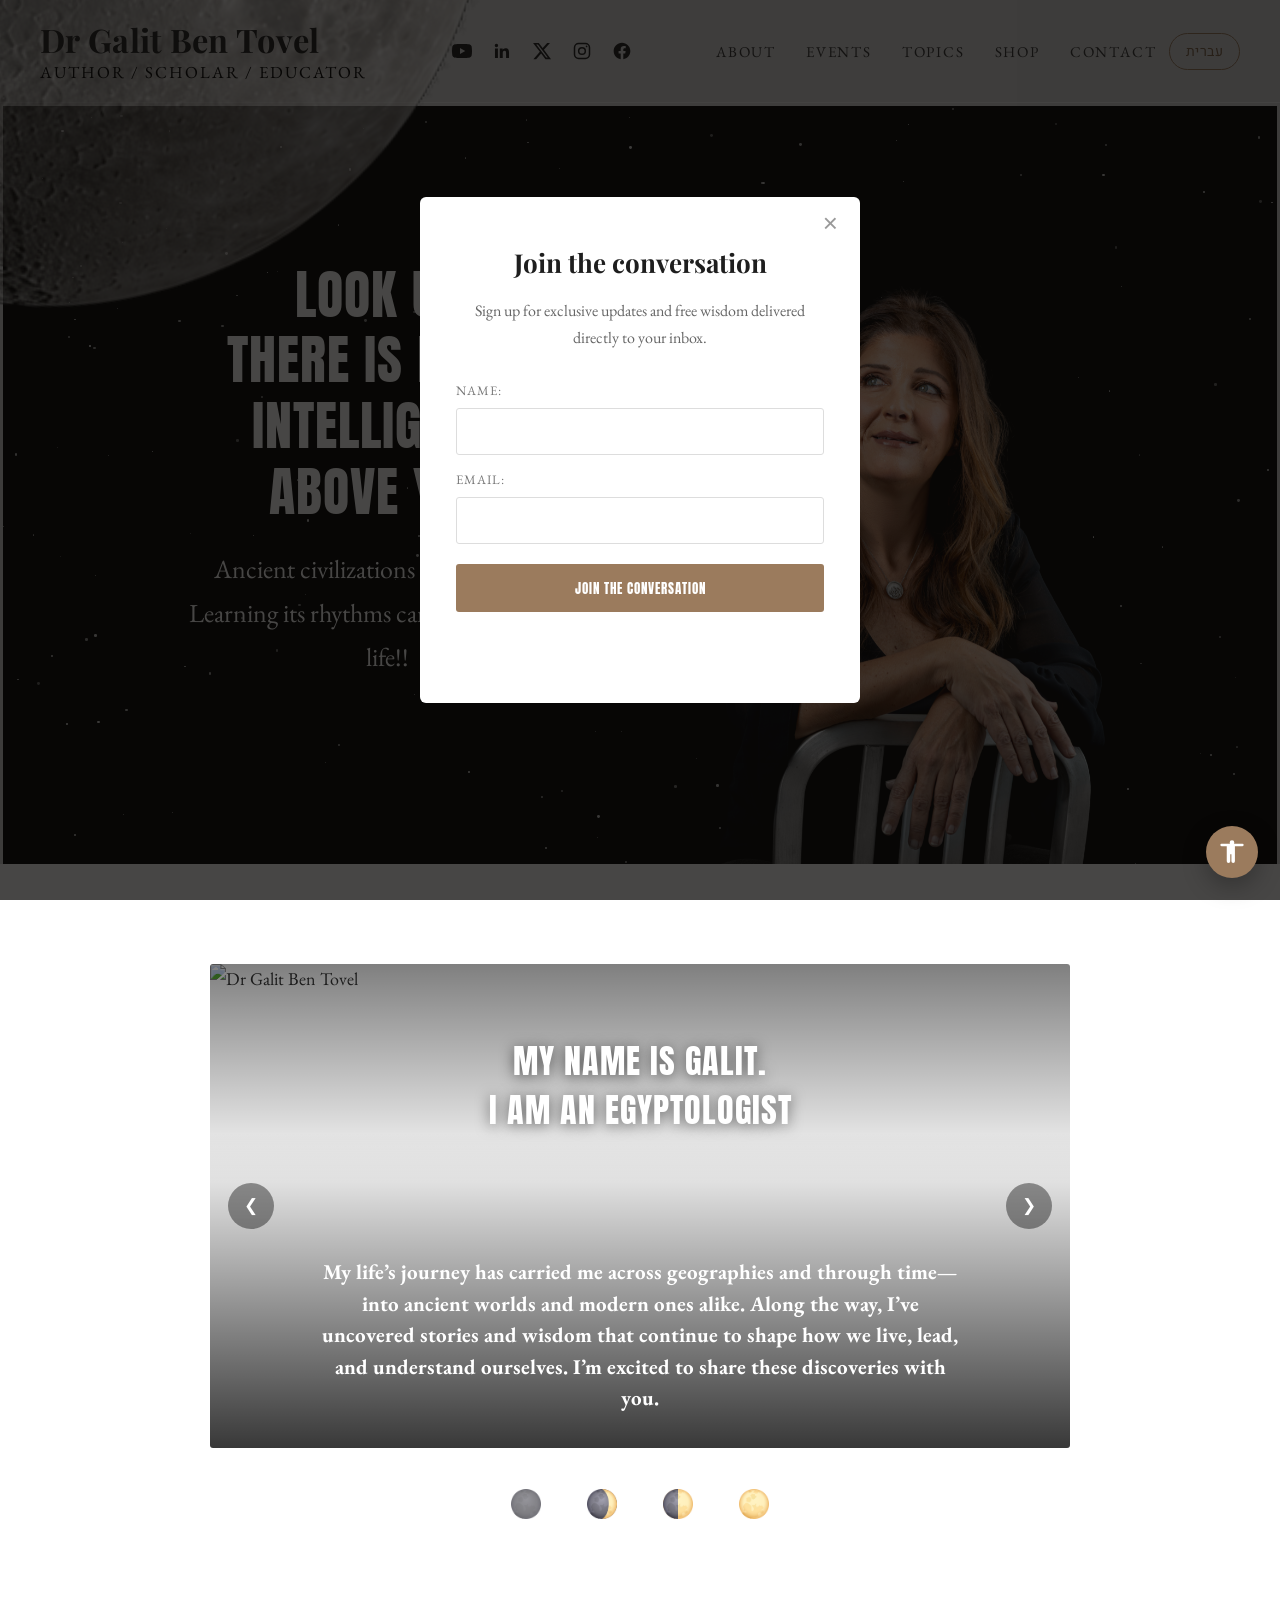
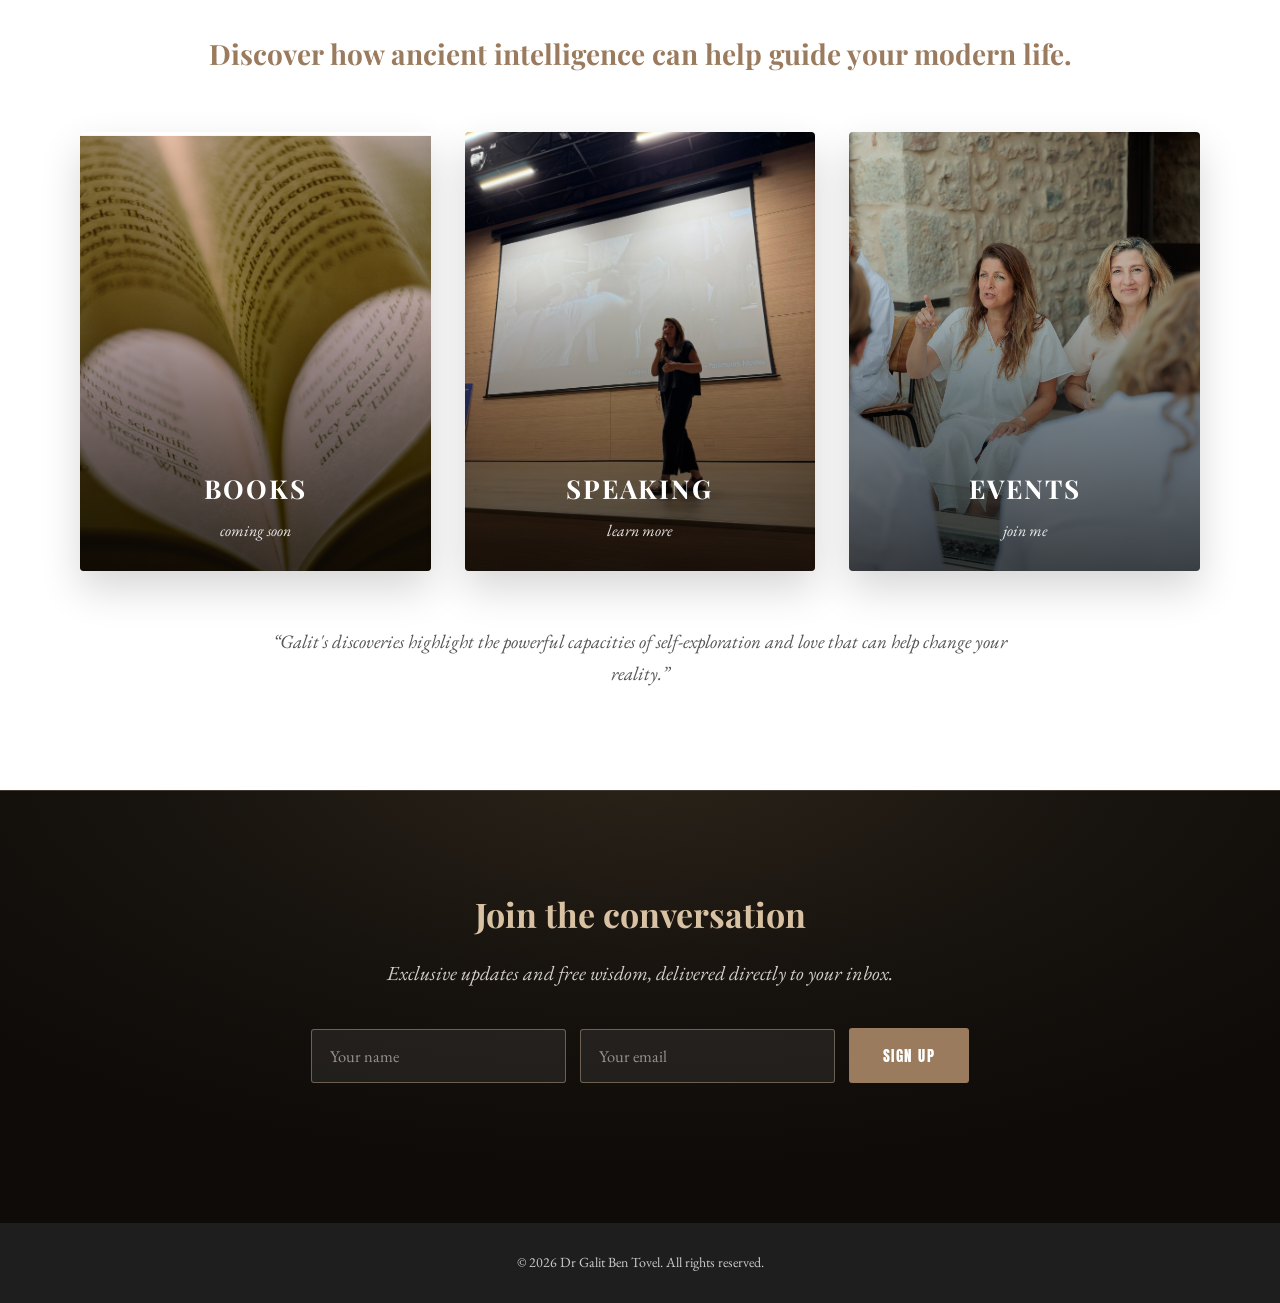
==== commit 16d86288: "Link the Speaking card on the home page to the Topics page Co-Authored-By: Claude Fable 5 <noreply@a" ====
--- a/index.html
+++ b/index.html
@@ -91,7 +91,7 @@
           <p>coming soon</p>
         </div>
       </a>
-      <a class="card" href="contact.html">
+      <a class="card" href="topics.html">
         <img src="assets/images/card-speaking.jpg" alt="Speaking - learn more">
         <div class="scrim"></div>
         <div class="card-text">
--- a/style.css
+++ b/style.css
@@ -301,6 +301,12 @@
   align-self: center;
   flex: 1;
   text-align: center;
+  transform: translate(30%, -20%);
+}
+
+/* Hebrew: hero text sits 40% further left than the English position */
+html[lang="he"] .hero-copy {
+  transform: translate(-10%, -20%);
 }
 
 .hero-copy h1 {
@@ -312,7 +318,7 @@
 }
 
 .hero-copy p {
-  font-size: 22px;
+  font-size: 26px;
   margin: 0 0 26px;
   color: #fff;
 }
@@ -1192,6 +1198,66 @@
   padding: 30px;
 }
 
+.event-card > a {
+  display: block;
+  height: 100%;
+}
+
+.event-title-link {
+  transition: color 0.2s ease;
+}
+
+.event-title-link:hover {
+  color: var(--gold);
+}
+
+/* ---------- Single event page ---------- */
+.event-detail {
+  max-width: 800px;
+}
+
+.event-detail-img {
+  width: 100%;
+  max-height: 420px;
+  object-fit: cover;
+  border-radius: 6px;
+  margin: 14px 0 30px;
+  box-shadow: 0 18px 44px rgba(0,0,0,0.14);
+}
+
+.event-detail .event-date {
+  font-size: 16px;
+}
+
+.event-detail-title {
+  font-size: 34px;
+  line-height: 1.3;
+  margin: 4px 0 8px;
+}
+
+.event-detail p {
+  max-width: 720px;
+}
+
+.event-detail .cta-button {
+  margin-top: 14px;
+}
+
+.events-page .back-link {
+  display: inline-block;
+  font-size: 14px;
+  letter-spacing: 1.5px;
+  text-transform: uppercase;
+  color: var(--gold);
+  margin-bottom: 26px;
+  border-bottom: 1px solid transparent;
+  transition: border-color 0.2s ease;
+}
+
+.events-page .back-link:hover {
+  border-color: var(--gold);
+}
+
 .event-card img {
   width: 100%;
   height: 100%;
@@ -1316,12 +1382,13 @@
   .hero-copy {
     max-width: 100%;
     margin-left: 0;
+    transform: none;
   }
   .hero-copy h1 {
     font-size: 36px;
   }
   .hero-copy p {
-    font-size: 19px;
+    font-size: 21px;
   }
   .hero-photo {
     margin-left: 0;
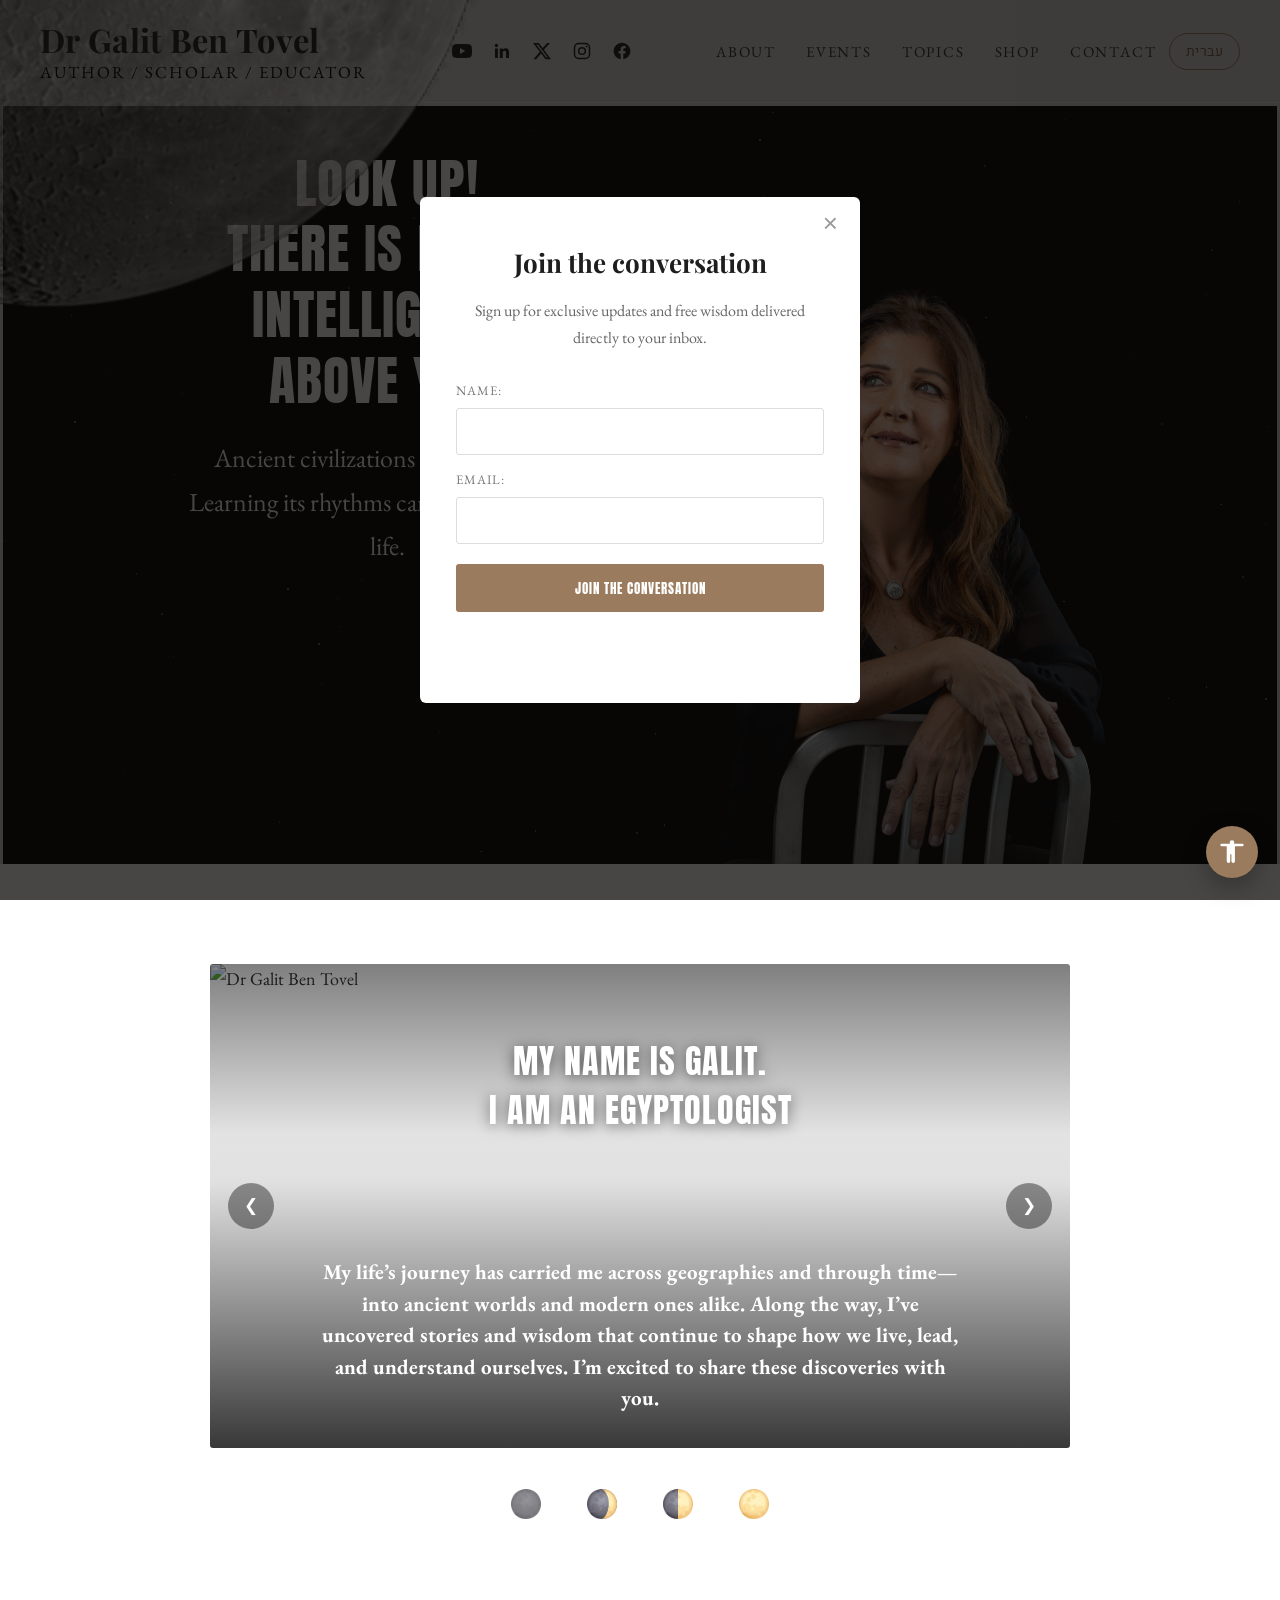
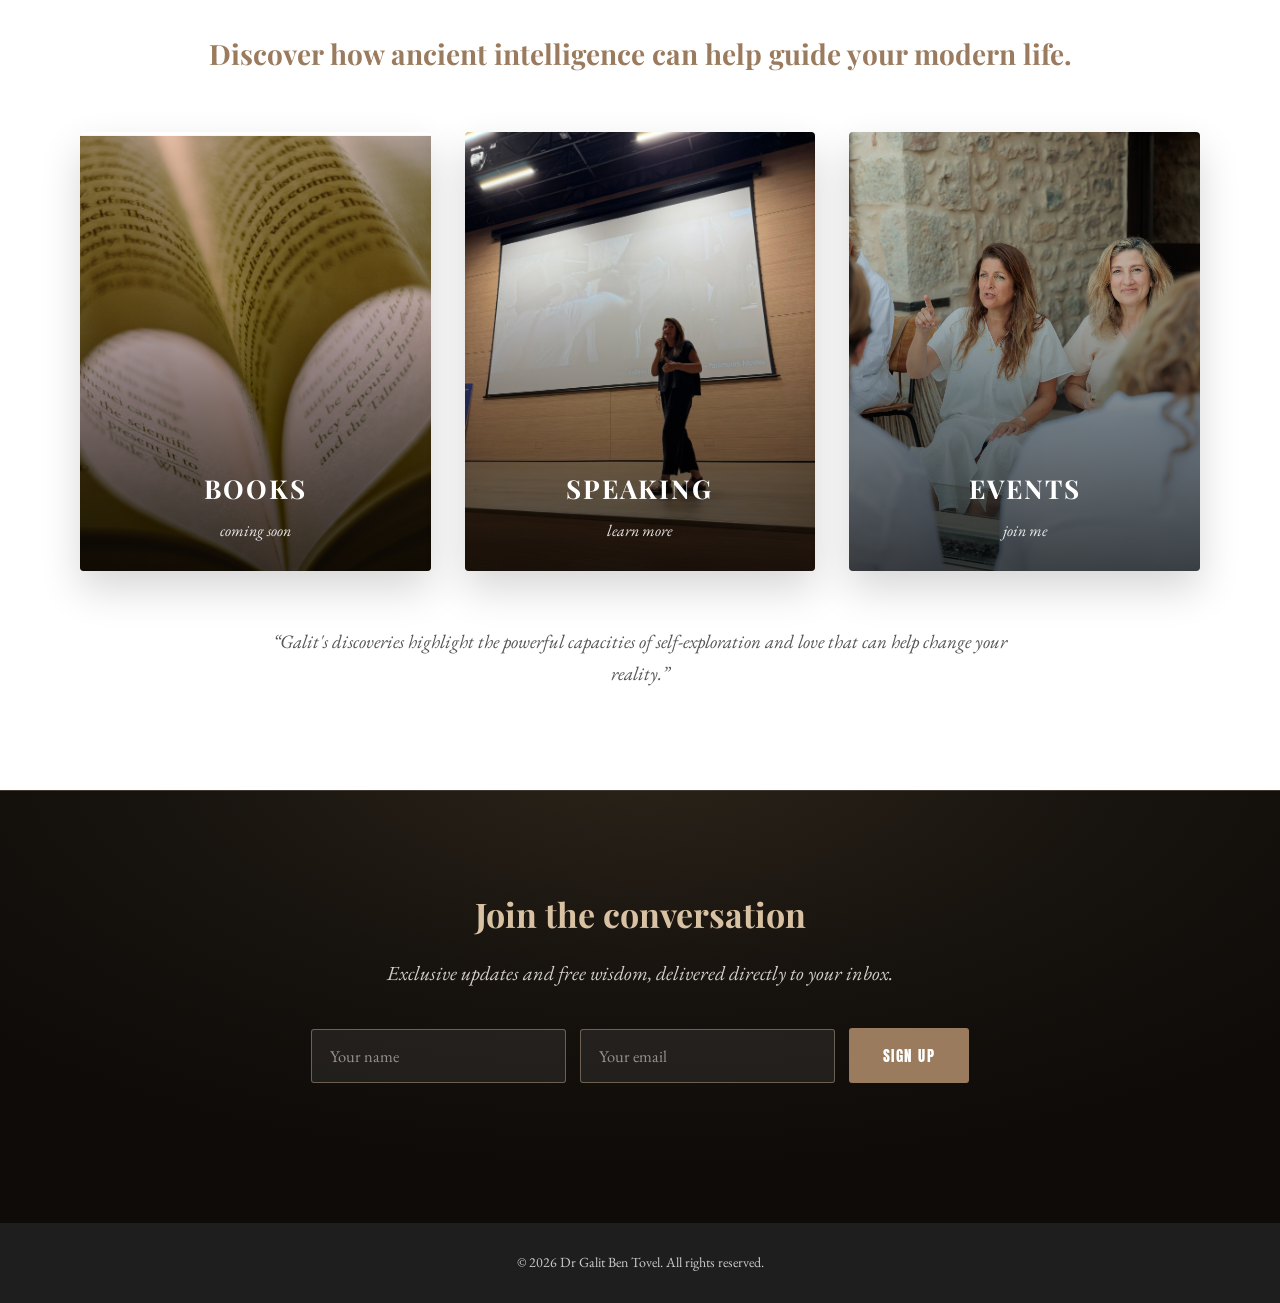
==== commit 033004c2: "Calm the hero banner: remove shooting stars, soften starfield, fix subheader punctuation Co-Authored" ====
--- a/index.html
+++ b/index.html
@@ -49,7 +49,7 @@
     <img class="hero-photo" src="assets/images/galittrans.png" alt="Dr Galit Ben Tovel">
     <div class="hero-copy">
       <h1 class="display">Look up!<br>There is lunar intelligence above you.</h1>
-      <p>Ancient civilizations understood it.<br>Learning its rhythms can transform your life!!</p>
+      <p>Ancient civilizations understood it.<br>Learning its rhythms can transform your life.</p>
     </div>
   </section>
 
--- a/style.css
+++ b/style.css
@@ -208,56 +208,13 @@
 }
 
 @keyframes star-twinkle {
-  0%, 100% { opacity: 0.15; }
-  50% { opacity: 1; }
+  0%, 100% { opacity: 0.2; }
+  50% { opacity: 0.6; }
 }
 
 @keyframes star-drift {
   0% { transform: translate(0, 0); }
   100% { transform: translate(var(--drift-x, 10px), var(--drift-y, 8px)); }
-}
-
-.starfield .shooting-star {
-  position: absolute;
-  width: 2px;
-  height: 2px;
-  background: #fff;
-  border-radius: 50%;
-  opacity: 0;
-  box-shadow: 0 0 6px 1px rgba(255,255,255,0.8);
-  animation-name: shooting-star;
-  animation-timing-function: cubic-bezier(0.2, 0.6, 0.2, 1);
-  animation-iteration-count: infinite;
-}
-
-.starfield .shooting-star::before {
-  content: "";
-  position: absolute;
-  top: 50%;
-  left: 50%;
-  width: 110px;
-  height: 1px;
-  transform-origin: right center;
-  transform: translate(-100%, -50%) rotate(32deg);
-  background: linear-gradient(90deg, rgba(255,255,255,0.9), rgba(255,255,255,0));
-}
-
-@keyframes shooting-star {
-  0% {
-    opacity: 0;
-    transform: translate(0, 0);
-  }
-  4% {
-    opacity: 1;
-  }
-  22% {
-    opacity: 0;
-    transform: translate(260px, 165px);
-  }
-  100% {
-    opacity: 0;
-    transform: translate(260px, 165px);
-  }
 }
 
 .hero-glow {
@@ -301,12 +258,12 @@
   align-self: center;
   flex: 1;
   text-align: center;
-  transform: translate(30%, -20%);
+  transform: translate(30%, -45%);
 }
 
 /* Hebrew: hero text sits 40% further left than the English position */
 html[lang="he"] .hero-copy {
-  transform: translate(-10%, -20%);
+  transform: translate(-10%, -45%);
 }
 
 .hero-copy h1 {
@@ -1211,9 +1168,190 @@
   color: var(--gold);
 }
 
+.event-meta {
+  font-weight: 700;
+  font-size: 17.5px;
+  color: var(--dark);
+  margin: 0 0 16px;
+}
+
 /* ---------- Single event page ---------- */
 .event-detail {
-  max-width: 800px;
+  display: flex;
+  align-items: flex-start;
+  gap: 44px;
+  max-width: 1100px;
+}
+
+.event-detail-main {
+  flex: 1;
+  min-width: 0;
+}
+
+.event-gallery {
+  width: 280px;
+  flex-shrink: 0;
+  display: flex;
+  flex-direction: column;
+  gap: 16px;
+  position: sticky;
+  top: 30px;
+}
+
+.event-gallery img {
+  width: 100%;
+  aspect-ratio: 4 / 3;
+  object-fit: cover;
+  border-radius: 5px;
+  box-shadow: 0 10px 26px rgba(0,0,0,0.12);
+}
+
+@media (max-width: 860px) {
+  .event-detail {
+    flex-direction: column;
+    gap: 0;
+  }
+  .event-gallery {
+    position: static;
+    width: 100%;
+    display: grid;
+    grid-template-columns: repeat(3, 1fr);
+    gap: 10px;
+    margin: 24px 0 0;
+  }
+}
+
+.event-itinerary-title {
+  font-family: 'Playfair Display', 'Frank Ruhl Libre', serif;
+  font-weight: 700;
+  font-size: 25px;
+  color: var(--gold);
+  margin: 34px 0 14px;
+}
+
+.event-itinerary {
+  list-style: none;
+  padding: 0;
+  margin: 0 0 30px;
+  max-width: 720px;
+}
+
+.event-itinerary li {
+  position: relative;
+  padding: 10px 0 10px 26px;
+  border-bottom: 1px solid #f0eae2;
+}
+
+html[dir="rtl"] .event-itinerary li {
+  padding: 10px 26px 10px 0;
+}
+
+.event-itinerary li::before {
+  content: "☾";
+  position: absolute;
+  left: 0;
+  top: 10px;
+  color: var(--gold);
+}
+
+html[dir="rtl"] .event-itinerary li::before {
+  left: auto;
+  right: 0;
+}
+
+.event-itinerary strong {
+  color: var(--gold-dark);
+}
+
+/* RSVP form on the event page */
+.rsvp-form {
+  display: none;
+  margin-top: 26px;
+  padding: 26px 28px;
+  background: var(--cream);
+  border: 1px solid #ece5dd;
+  border-radius: 6px;
+  max-width: 640px;
+}
+
+.rsvp-form.open {
+  display: block;
+}
+
+.rsvp-form-title {
+  font-family: 'Playfair Display', 'Frank Ruhl Libre', serif;
+  font-weight: 700;
+  font-size: 21px;
+  color: var(--gold-dark);
+  margin: 0 0 16px;
+}
+
+.rsvp-row {
+  display: flex;
+  gap: 12px;
+  margin-bottom: 12px;
+}
+
+.rsvp-row input {
+  flex: 1;
+  min-width: 0;
+}
+
+.rsvp-form input,
+.rsvp-form textarea {
+  border: 1px solid #ddd;
+  border-radius: 3px;
+  padding: 12px 14px;
+  font-family: 'EB Garamond', serif;
+  font-size: 16px;
+  width: 100%;
+  transition: border-color 0.2s ease;
+}
+
+.rsvp-form textarea {
+  resize: vertical;
+  margin-bottom: 12px;
+}
+
+.rsvp-form input:focus,
+.rsvp-form textarea:focus {
+  outline: none;
+  border-color: var(--gold);
+}
+
+.rsvp-form button[type="submit"] {
+  border: none;
+  border-radius: 3px;
+  background: var(--gold);
+  color: #fff;
+  font-family: 'Anton', sans-serif;
+  letter-spacing: 1px;
+  font-size: 14px;
+  padding: 13px 28px;
+  cursor: pointer;
+  transition: background 0.2s ease;
+}
+
+.rsvp-form button[type="submit"]:hover {
+  background: var(--gold-dark);
+}
+
+.rsvp-form button[type="submit"]:disabled {
+  opacity: 0.6;
+  cursor: default;
+}
+
+.rsvp-status {
+  margin: 12px 0 0;
+  font-size: 14px;
+  color: var(--gold-dark);
+  min-height: 1.2em;
+}
+
+@media (max-width: 640px) {
+  .rsvp-row {
+    flex-direction: column;
+  }
 }
 
 .event-detail-img {
@@ -1395,8 +1533,9 @@
   }
   .hero-photo {
     display: block;
-    width: min(468px, 95vw);
-    margin-top: 10px;
+    width: calc(100% + 48px);
+    max-width: 560px;
+    margin: 6px -24px 0;
   }
   .main-nav ul {
     gap: 16px;
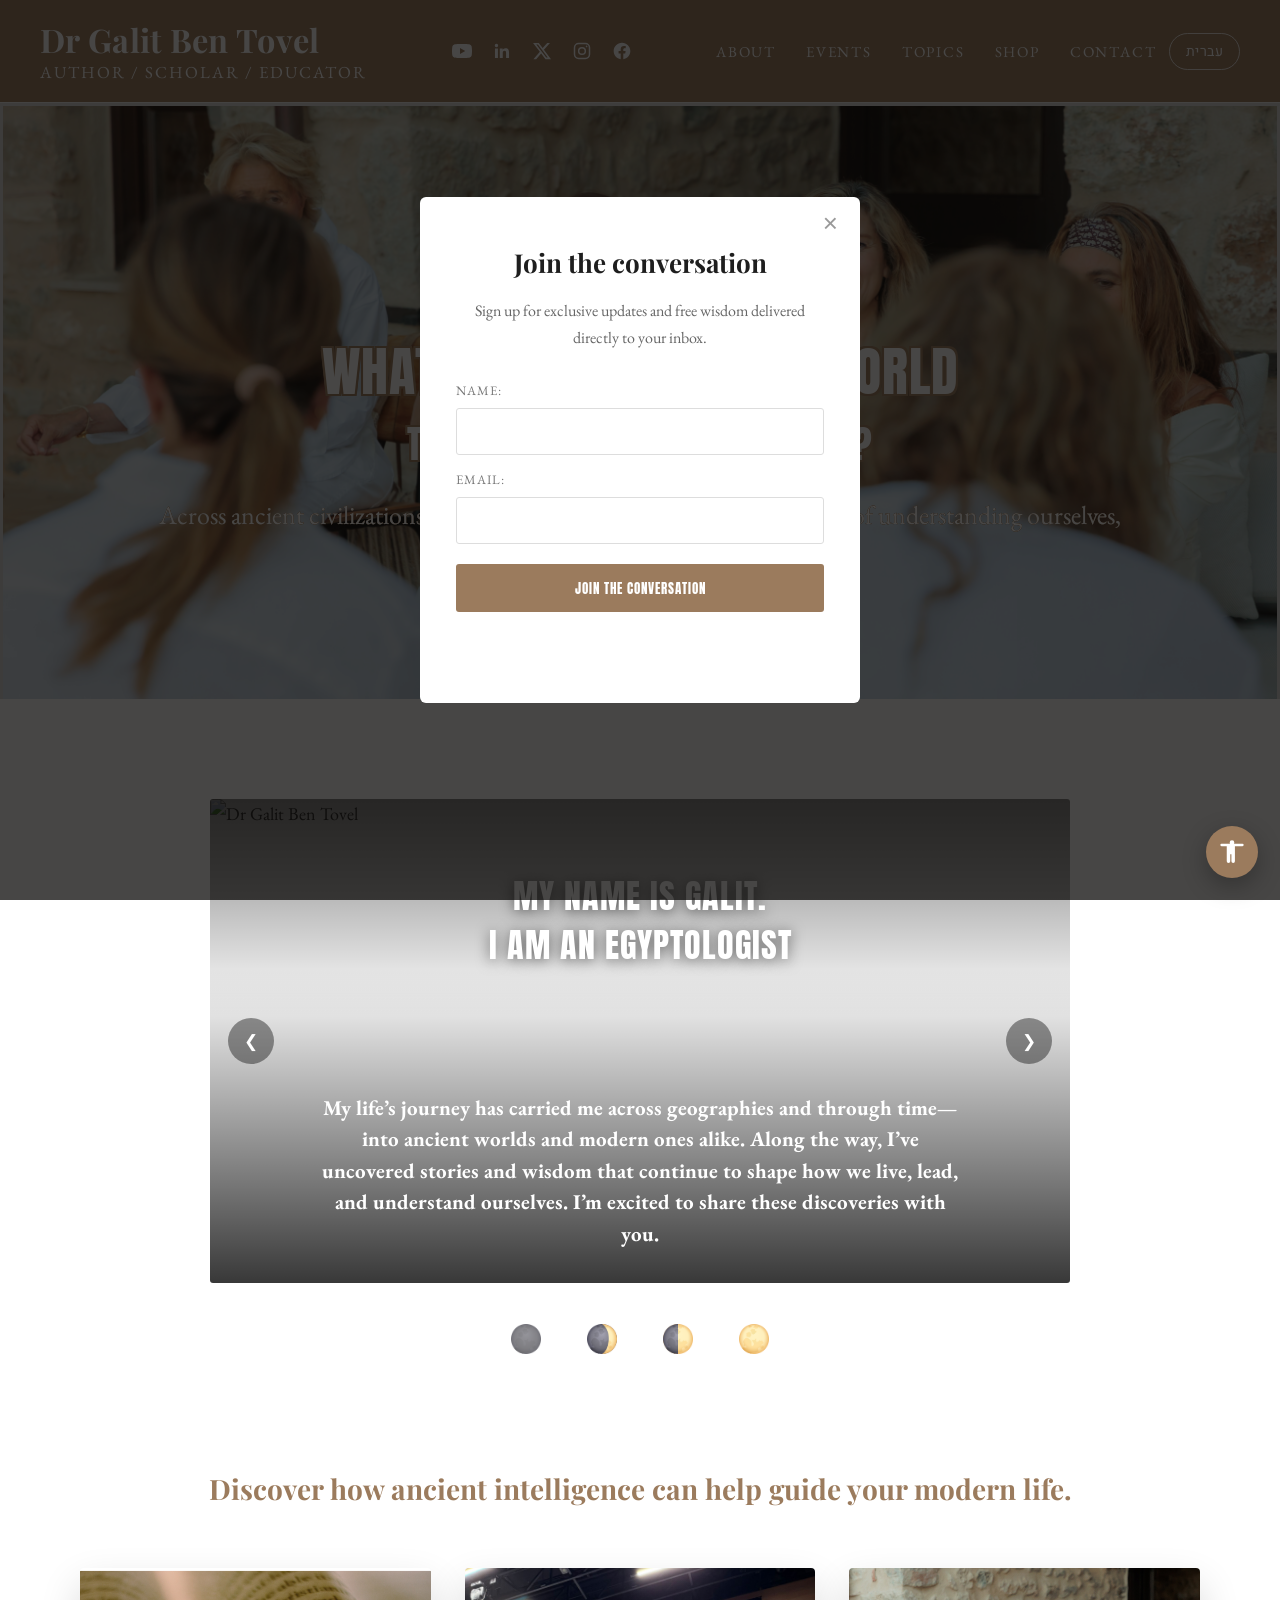
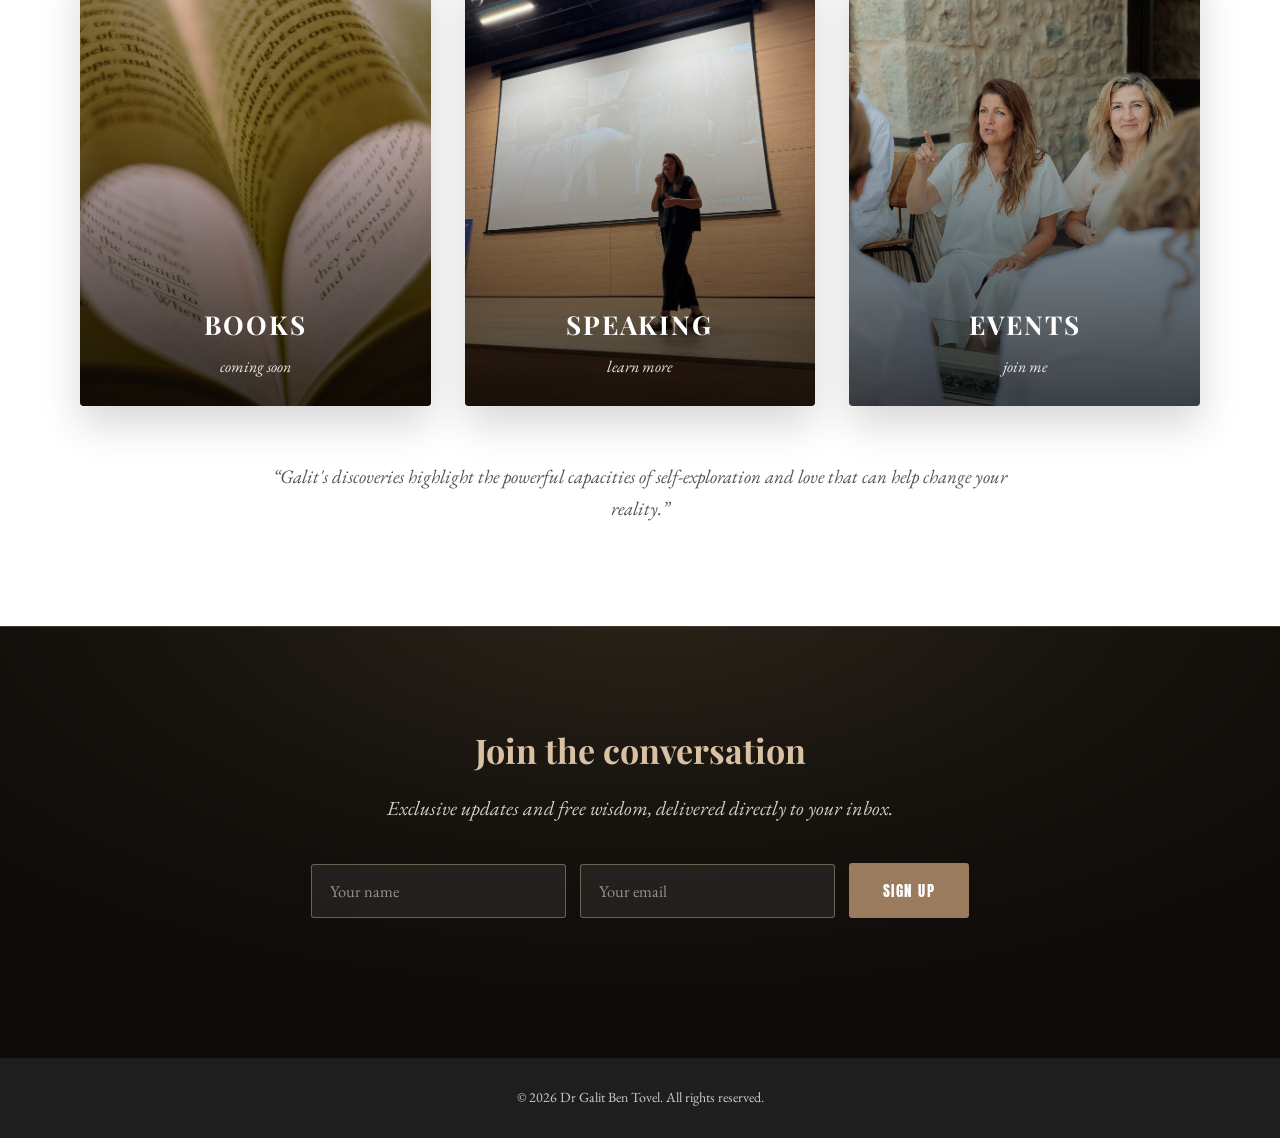
==== commit 60b1caf7: "Redesign lander hero: events photo banner, gold header, new headline - Hero is now a full-bleed bann" ====
--- a/index.html
+++ b/index.html
@@ -43,13 +43,9 @@
   </header>
 
   <section class="hero">
-    <div class="starfield" id="starfield"></div>
-    <div class="hero-glow" id="heroGlow"></div>
-    <img class="moon" src="assets/images/galitmoon.png" alt="">
-    <img class="hero-photo" src="assets/images/galittrans.png" alt="Dr Galit Ben Tovel">
     <div class="hero-copy">
-      <h1 class="display">Look up!<br>There is lunar intelligence above you.</h1>
-      <p>Ancient civilizations understood it.<br>Learning its rhythms can transform your life.</p>
+      <h1 class="display">What can the ancient world<br><span class="hero-line-2">teach us about living today?</span></h1>
+      <p>Across ancient civilizations, forgotten knowledge offers a different way of understanding ourselves, our world, and our place within it.</p>
     </div>
   </section>
 
@@ -159,7 +155,6 @@
   <script src="assets/js/site-tools.js"></script>
   <script src="assets/js/slideshow.js"></script>
   <script src="assets/js/about-photo.js"></script>
-  <script src="assets/js/starfield.js"></script>
   <script src="assets/js/newsletter.js"></script>
   <script src="assets/js/popup.js"></script>
 </body>
--- a/style.css
+++ b/style.css
@@ -51,7 +51,7 @@
   align-items: center;
   justify-content: space-between;
   padding: 20px 40px;
-  background: rgba(0,0,0,0.15);
+  background: var(--gold);
   position: relative;
   z-index: 10;
   flex-wrap: wrap;
@@ -81,6 +81,11 @@
   opacity: 0.12;
 }
 
+/* Home: no header moon */
+body:has(.hero) .site-header::before {
+  display: none;
+}
+
 .logo-block {
   display: flex;
   flex-direction: column;
@@ -96,7 +101,7 @@
   font-size: 32.5px;
   letter-spacing: 0.3px;
   transition: opacity 0.2s ease;
-  color: var(--dark);
+  color: #fff;
 }
 
 .logo-tagline {
@@ -104,7 +109,7 @@
   font-size: 16.8px;
   letter-spacing: 2px;
   text-transform: uppercase;
-  color: #000;
+  color: #fff;
 }
 
 .logo-block:hover .logo {
@@ -120,12 +125,12 @@
 }
 
 .social-icons a {
-  color: var(--dark);
+  color: #fff;
   transition: color 0.2s ease, transform 0.2s ease;
 }
 
 .social-icons a:hover {
-  color: var(--gold);
+  color: rgba(255,255,255,0.65);
   transform: translateY(-2px);
 }
 
@@ -144,6 +149,7 @@
 }
 
 .main-nav a {
+  color: #fff;
   font-family: 'EB Garamond', serif;
   font-size: 15px;
   letter-spacing: 1.8px;
@@ -160,13 +166,13 @@
   right: 100%;
   bottom: 0;
   height: 1px;
-  background: var(--gold);
+  background: #fff;
   transition: right 0.25s ease;
 }
 
 .main-nav a:hover,
 .main-nav a.active {
-  color: var(--gold);
+  color: rgba(255,255,255,0.85);
 }
 
 .main-nav a:hover::after,
@@ -177,14 +183,13 @@
 /* ---------- Hero (home) ---------- */
 .hero {
   position: relative;
-  background: #000;
-  color: #fff;
+  background: #6b6b6b url('assets/images/card-events.jpg') center / cover no-repeat;
+  color: #111;
   overflow: hidden;
   display: flex;
   align-items: center;
   justify-content: center;
-  gap: 55px;
-  padding: 175px 60px 0 60px;
+  padding: 233px 60px 92px;
   border: 3px solid #d9d9d9;
   border-bottom: none;
 }
@@ -217,53 +222,11 @@
   100% { transform: translate(var(--drift-x, 10px), var(--drift-y, 8px)); }
 }
 
-.hero-glow {
-  position: absolute;
-  inset: 0;
-  z-index: 1;
-  pointer-events: none;
-  opacity: 0;
-  transition: opacity 0.4s ease;
-  background: radial-gradient(
-    circle 220px at var(--mx, 50%) var(--my, 50%),
-    rgba(255, 246, 224, 0.16),
-    rgba(217, 194, 163, 0.07) 45%,
-    transparent 72%
-  );
-}
-
-.hero:hover .hero-glow {
-  opacity: 1;
-}
-
-.hero .moon {
-  display: none;
-}
-
-.hero-photo {
-  position: relative;
-  order: 2;
-  align-self: flex-end;
-  flex-shrink: 0;
-  width: 874px;
-  height: auto;
-  margin-left: -180px;
-  background: none;
-}
-
 .hero-copy {
   position: relative;
   z-index: 2;
-  order: 1;
-  align-self: center;
-  flex: 1;
   text-align: center;
-  transform: translate(30%, -45%);
-}
-
-/* Hebrew: hero text sits 40% further left than the English position */
-html[lang="he"] .hero-copy {
-  transform: translate(-10%, -45%);
+  max-width: 980px;
 }
 
 .hero-copy h1 {
@@ -271,13 +234,20 @@
   line-height: 1.22;
   margin: 0 0 22px;
   color: #fff;
-  text-shadow: 0 2px 18px rgba(0,0,0,0.45);
+  text-shadow:
+    -2px -2px 0 var(--gold), 2px -2px 0 var(--gold), -2px 2px 0 var(--gold), 2px 2px 0 var(--gold),
+    -2px 0 0 var(--gold), 2px 0 0 var(--gold), 0 -2px 0 var(--gold), 0 2px 0 var(--gold);
+}
+
+.hero-copy h1 .hero-line-2 {
+  font-size: 0.7em;
 }
 
 .hero-copy p {
   font-size: 26px;
   margin: 0 0 26px;
   color: #fff;
+  text-shadow: -0.25px -0.25px 0 var(--gold), 0.25px -0.25px 0 var(--gold), -0.25px 0.25px 0 var(--gold), 0.25px 0.25px 0 var(--gold);
 }
 
 .video-link {
@@ -1514,28 +1484,18 @@
     flex-direction: column;
     gap: 0;
     min-height: 0;
-    padding: 86px 24px 0;
+    padding: 130px 24px 42px;
     text-align: center;
   }
   .hero-copy {
     max-width: 100%;
     margin-left: 0;
-    transform: none;
   }
   .hero-copy h1 {
     font-size: 36px;
   }
   .hero-copy p {
     font-size: 21px;
-  }
-  .hero-photo {
-    margin-left: 0;
-  }
-  .hero-photo {
-    display: block;
-    width: calc(100% + 48px);
-    max-width: 560px;
-    margin: 6px -24px 0;
   }
   .main-nav ul {
     gap: 16px;
@@ -1825,9 +1785,9 @@
 
 /* ---------- Language toggle ---------- */
 .lang-toggle {
-  border: 1px solid var(--gold);
+  border: 1px solid rgba(255,255,255,0.8);
   background: none;
-  color: var(--gold-dark);
+  color: #fff;
   font-family: 'Heebo', 'EB Garamond', sans-serif;
   font-size: 14px;
   letter-spacing: 0.5px;
@@ -1838,8 +1798,8 @@
 }
 
 .lang-toggle:hover {
-  background: var(--gold);
-  color: #fff;
+  background: #fff;
+  color: var(--gold-dark);
 }
 
 /* ---------- Hebrew typography ---------- */
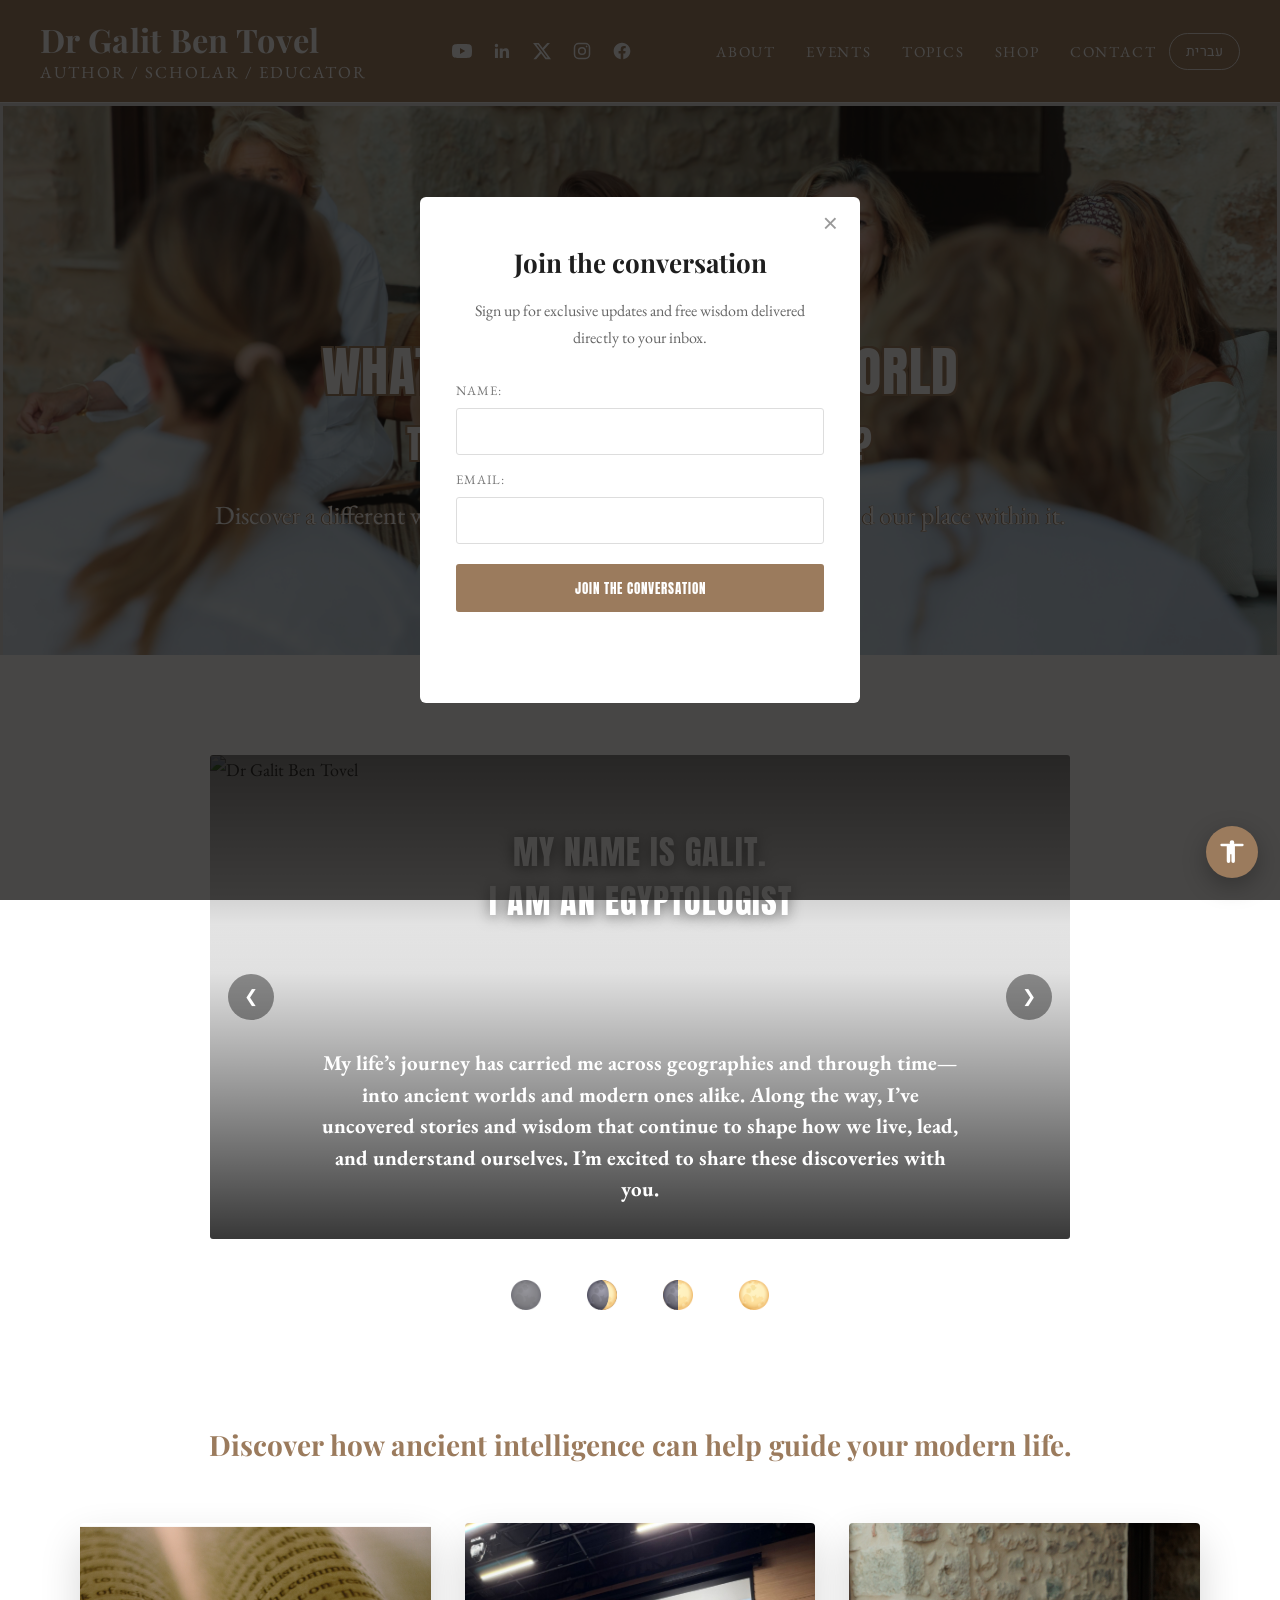
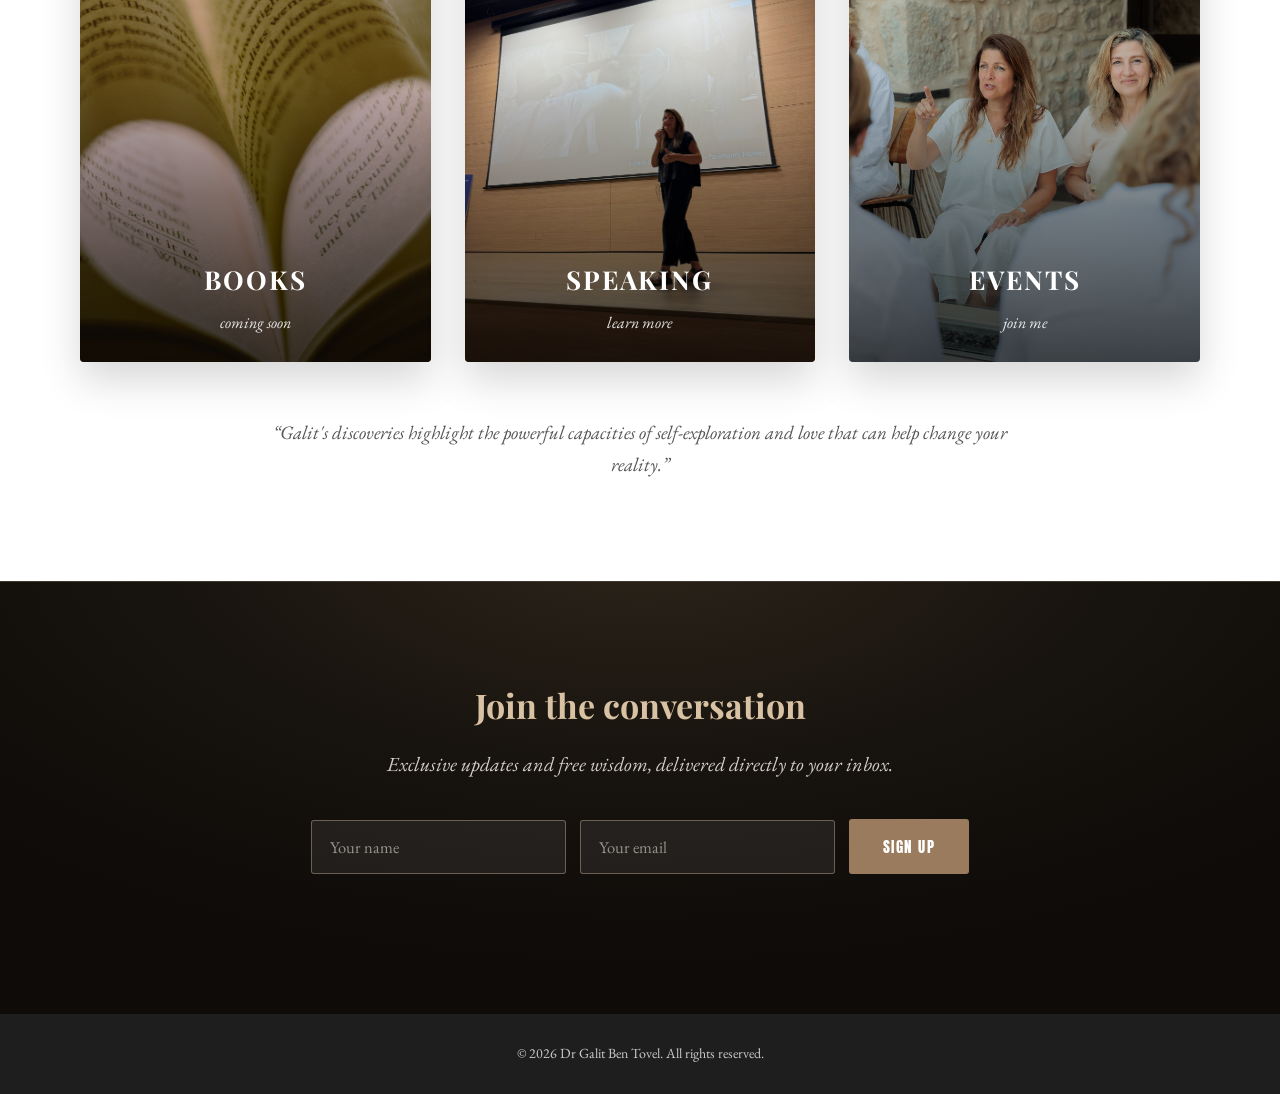
==== commit 4a1010e4: "Dark about page with old hero portrait; shorten lander subtext - About page: black background, white" ====
--- a/index.html
+++ b/index.html
@@ -45,7 +45,7 @@
   <section class="hero">
     <div class="hero-copy">
       <h1 class="display">What can the ancient world<br><span class="hero-line-2">teach us about living today?</span></h1>
-      <p>Across ancient civilizations, forgotten knowledge offers a different way of understanding ourselves, our world, and our place within it.</p>
+      <p>Discover a different way of understanding ourselves, our world, and our place within it.</p>
     </div>
   </section>
 
--- a/style.css
+++ b/style.css
@@ -857,9 +857,15 @@
   font-size: 14px;
 }
 
-/* ---------- About page ---------- */
+/* ---------- About page (dark) ---------- */
+body:has(.about-intro) {
+  background: #000;
+}
+
 .about-intro {
   padding: 90px 0;
+  background: #000;
+  color: #fff;
 }
 
 .about-intro .grid {
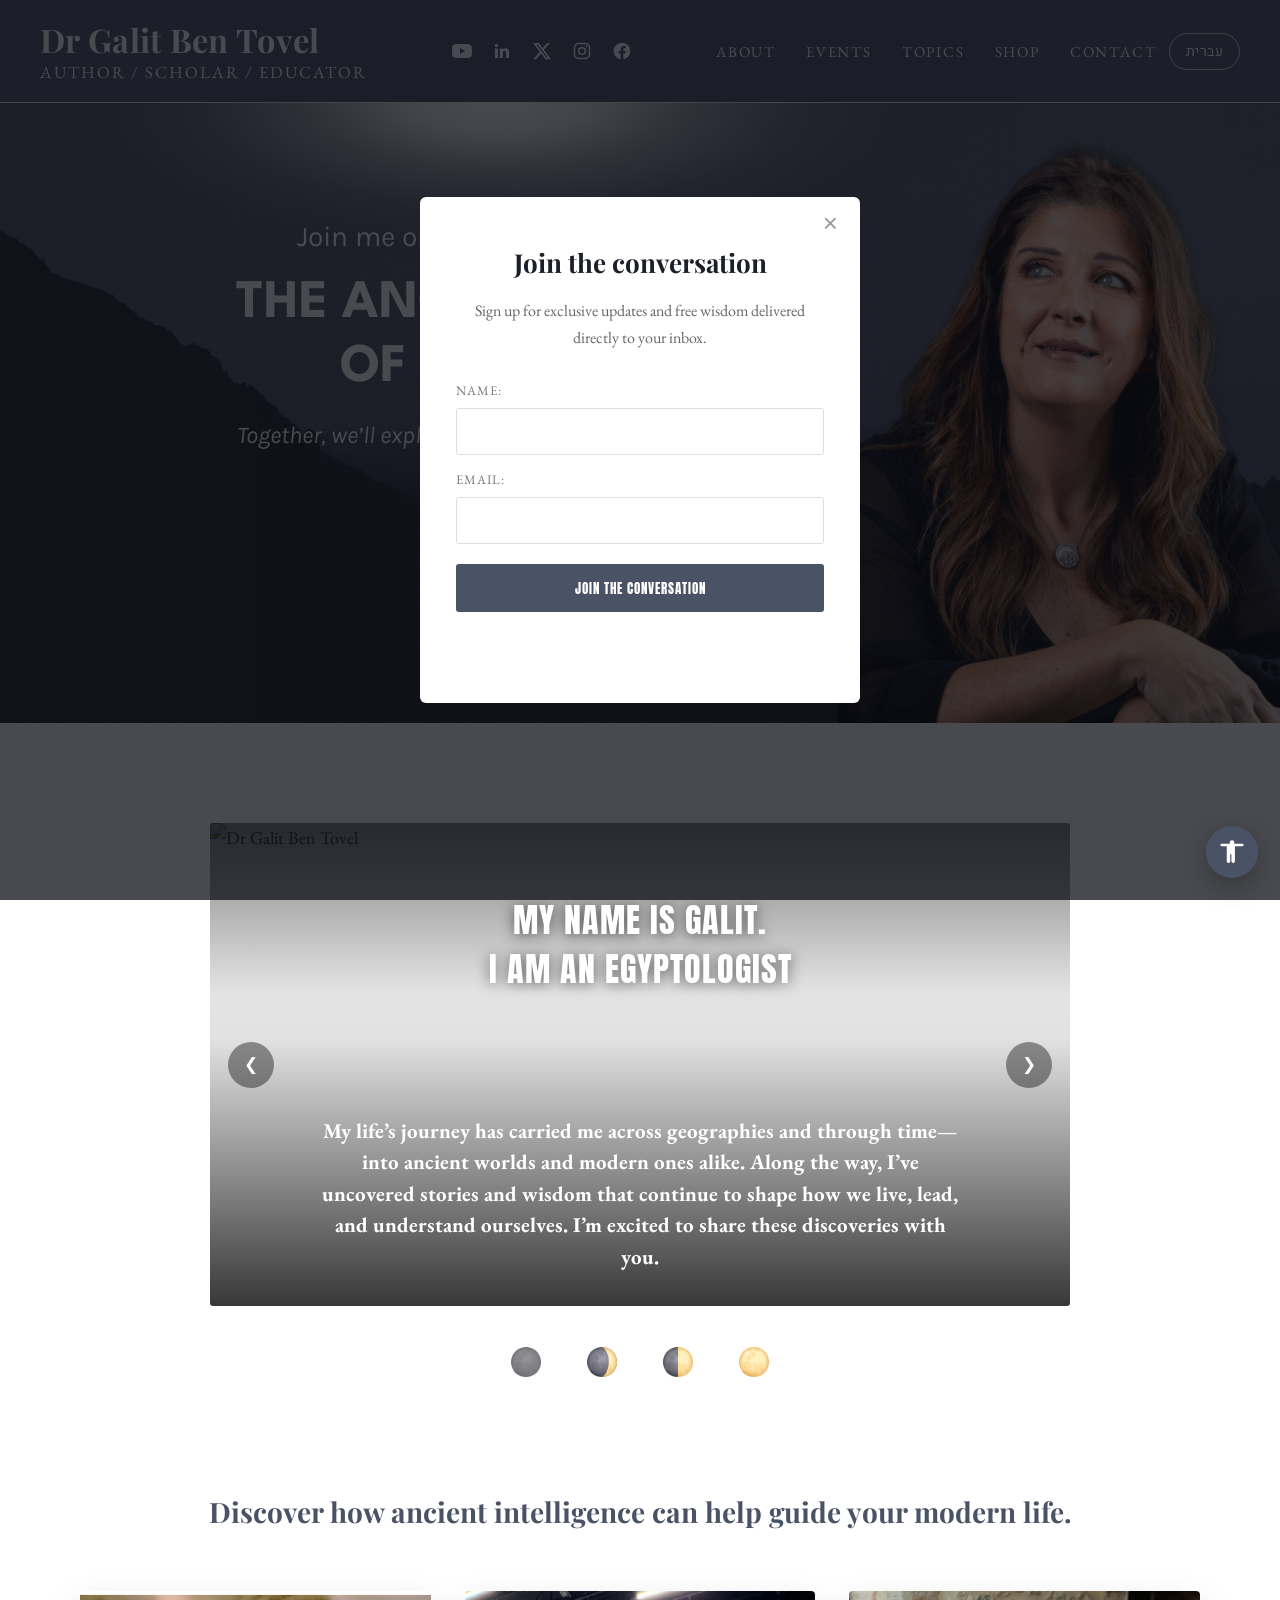
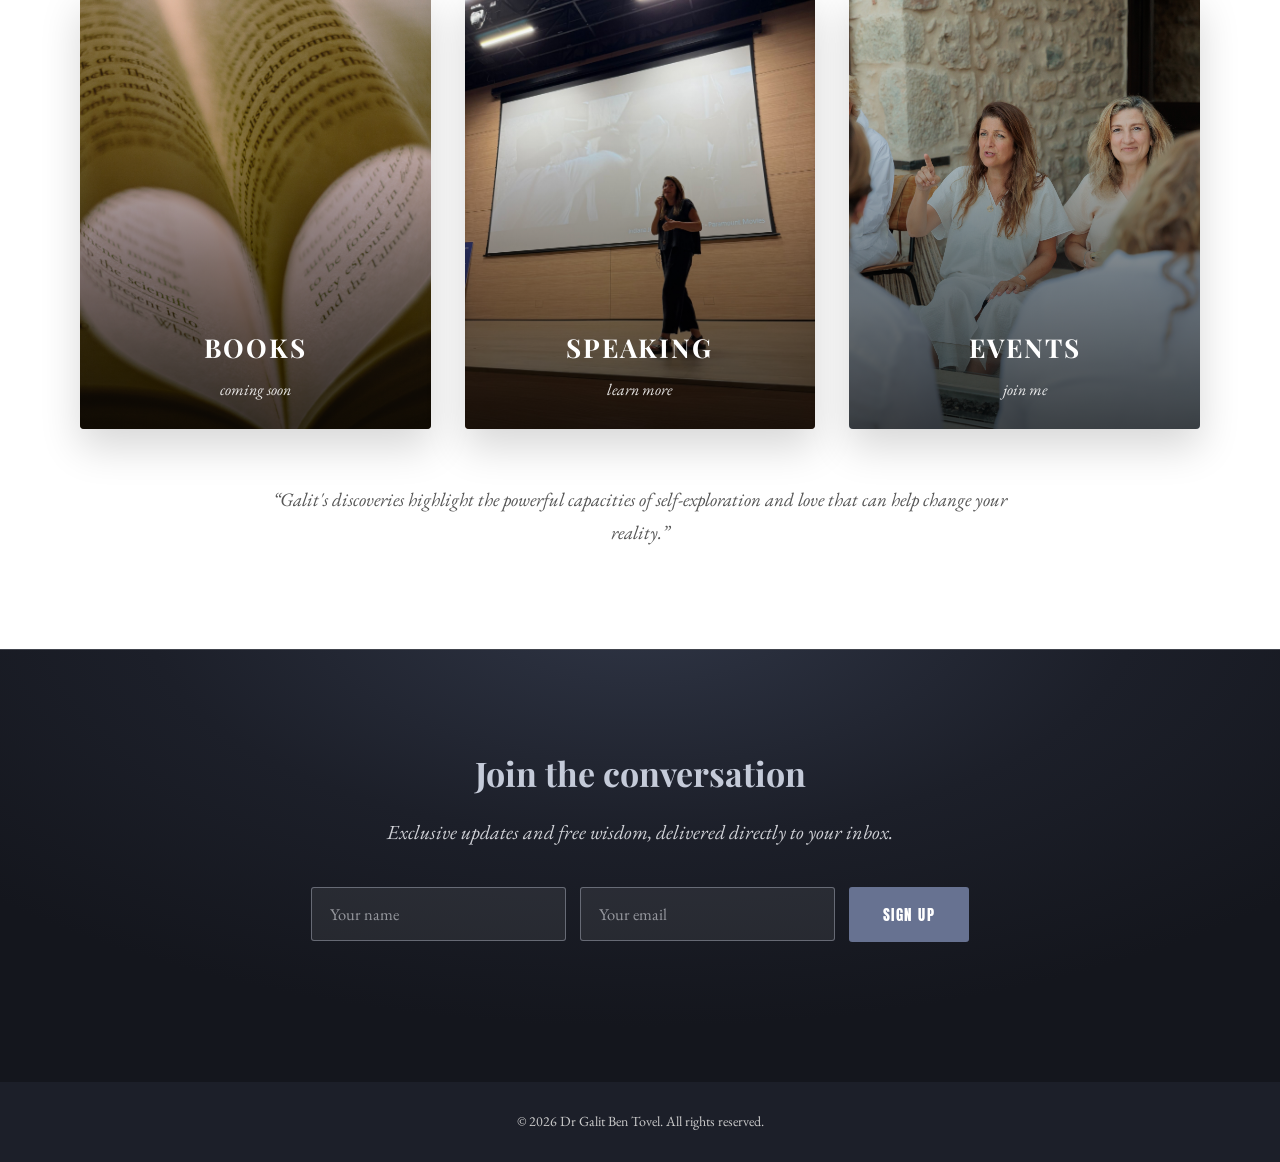
==== commit 1fb2b85e: "Redesign lander hero with mountain backdrop; switch site to slate palette - Hero: dusk mountain back" ====
--- a/index.html
+++ b/index.html
@@ -44,9 +44,11 @@
 
   <section class="hero">
     <div class="hero-copy">
-      <h1 class="display">What can the ancient world<br><span class="hero-line-2">teach us about living today?</span></h1>
-      <p>Discover a different way of understanding ourselves, our world, and our place within it.</p>
+      <p class="hero-kicker">Join me on a journey to rediscover</p>
+      <h1 class="display">The ancient wisdom<br>of humanity</h1>
+      <p class="hero-sub">Together, we&rsquo;ll explore what this knowledge can teach us about living today.</p>
     </div>
+    <img class="hero-photo" src="assets/images/galit-hero.png" alt="Dr Galit Ben Tovel">
   </section>
 
   <section class="about-teaser">
--- a/style.css
+++ b/style.css
@@ -1,11 +1,12 @@
-@import url('https://fonts.googleapis.com/css2?family=Anton&family=Playfair+Display:ital,wght@0,600;0,700;1,600&family=EB+Garamond:ital@0;1&family=Heebo:wght@400;500;700&family=Frank+Ruhl+Libre:wght@500;700&display=swap');
+@import url('https://fonts.googleapis.com/css2?family=Anton&family=Playfair+Display:ital,wght@0,600;0,700;1,600&family=EB+Garamond:ital@0;1&family=Heebo:wght@400;500;700&family=Frank+Ruhl+Libre:wght@500;700&family=League+Spartan:wght@700&family=Karla:ital@0;1&display=swap');
 
 :root {
-  --gold: #9b7b5d;
-  --gold-dark: #7e6349;
-  --dark: #1e1e1e;
-  --text: #333333;
-  --cream: #faf8f6;
+  --accent: #4a5266;
+  --accent-dark: #343b4c;
+  --accent-light: #c5cbd9;
+  --dark: #1c1f29;
+  --text: #30343e;
+  --cream: #f6f7f9;
   --max: 1200px;
 }
 
@@ -42,7 +43,7 @@
 .gold-heading {
   font-family: 'Playfair Display', serif;
   font-weight: 700;
-  color: var(--gold);
+  color: var(--accent);
 }
 
 /* ---------- Header ---------- */
@@ -51,7 +52,7 @@
   align-items: center;
   justify-content: space-between;
   padding: 20px 40px;
-  background: var(--gold);
+  background: var(--accent);
   position: relative;
   z-index: 10;
   flex-wrap: wrap;
@@ -182,16 +183,44 @@
 
 /* ---------- Hero (home) ---------- */
 .hero {
+  --hero-h: clamp(480px, 48.4vw, 820px);
   position: relative;
-  background: #6b6b6b url('assets/images/card-events.jpg') center / cover no-repeat;
-  color: #111;
+  background: #2b303d url('assets/images/hero-mountains.jpg') center bottom / cover no-repeat;
+  color: #fff;
   overflow: hidden;
   display: flex;
   align-items: center;
-  justify-content: center;
-  padding: 233px 60px 92px;
-  border: 3px solid #d9d9d9;
-  border-bottom: none;
+  justify-content: flex-end;
+  min-height: var(--hero-h);
+}
+
+/* Soft moonlight spilling down from under the header */
+.hero::before {
+  content: "";
+  position: absolute;
+  top: 0;
+  left: 39%;
+  width: 62%;
+  height: 23%;
+  transform: translateX(-50%);
+  background: radial-gradient(
+    ellipse 50% 100% at 50% 0,
+    #fff,
+    rgba(255, 255, 255, 0.85) 22%,
+    rgba(255, 255, 255, 0.4) 48%,
+    rgba(255, 255, 255, 0.1) 76%,
+    transparent
+  );
+  pointer-events: none;
+}
+
+/* Hebrew: keep the portrait on the right, looking toward the text */
+html[dir="rtl"] .hero {
+  direction: ltr;
+}
+
+html[dir="rtl"] .hero-copy {
+  direction: rtl;
 }
 
 .starfield {
@@ -226,28 +255,50 @@
   position: relative;
   z-index: 2;
   text-align: center;
-  max-width: 980px;
+  max-width: 46vw;
+  /* bottom margin lifts the text above the vertical centre */
+  margin: 0 1.5vw 9.6vw 0;
 }
 
 .hero-copy h1 {
-  font-size: 54px;
-  line-height: 1.22;
-  margin: 0 0 22px;
-  color: #fff;
-  text-shadow:
-    -2px -2px 0 var(--gold), 2px -2px 0 var(--gold), -2px 2px 0 var(--gold), 2px 2px 0 var(--gold),
-    -2px 0 0 var(--gold), 2px 0 0 var(--gold), 0 -2px 0 var(--gold), 0 2px 0 var(--gold);
-}
-
-.hero-copy h1 .hero-line-2 {
-  font-size: 0.7em;
-}
-
-.hero-copy p {
-  font-size: 26px;
-  margin: 0 0 26px;
-  color: #fff;
-  text-shadow: -0.25px -0.25px 0 var(--gold), 0.25px -0.25px 0 var(--gold), -0.25px 0.25px 0 var(--gold), 0.25px 0.25px 0 var(--gold);
+  font-family: 'League Spartan', 'Heebo', sans-serif;
+  font-weight: 700;
+  font-size: clamp(34px, 4.25vw, 74px);
+  line-height: 1.17;
+  letter-spacing: 0;
+  margin: 0 0 1.5vw;
+  color: #fff;
+}
+
+.hero-kicker,
+.hero-sub {
+  font-family: 'Karla', 'Heebo', sans-serif;
+  color: #fff;
+}
+
+.hero-kicker {
+  font-size: clamp(19px, 2.2vw, 38px);
+  line-height: 1.3;
+  margin: 0 0 1.4vw;
+}
+
+.hero-sub {
+  font-size: clamp(17px, 1.88vw, 32px);
+  font-style: italic;
+  line-height: 1.35;
+  margin: 0;
+  text-wrap: pretty;
+}
+
+.hero-photo {
+  position: relative;
+  z-index: 1;
+  align-self: flex-end;
+  flex-shrink: 0;
+  height: calc(var(--hero-h) - 2.4vw);
+  width: auto;
+  max-width: none;
+  margin-right: -5.5vw;
 }
 
 .video-link {
@@ -255,7 +306,7 @@
   align-items: center;
   gap: 14px;
   font-family: 'Anton', sans-serif;
-  color: #d9c2a3;
+  color: var(--accent-light);
   letter-spacing: 2px;
   font-size: 20px;
   transition: color 0.2s ease;
@@ -311,14 +362,14 @@
 .about-teaser .more-link {
   display: inline-block;
   margin-top: 18px;
-  color: var(--gold);
+  color: var(--accent);
   font-style: italic;
   border-bottom: 1px solid transparent;
   transition: border-color 0.2s ease;
 }
 
 .about-teaser .more-link:hover {
-  border-color: var(--gold);
+  border-color: var(--accent);
 }
 
 /* ---------- About photo dots + lightbox slideshow ---------- */
@@ -499,7 +550,7 @@
 .lightbox {
   position: fixed;
   inset: 0;
-  background: rgba(10,8,7,0.9);
+  background: rgba(12,14,20,0.9);
   display: flex;
   align-items: center;
   justify-content: center;
@@ -689,10 +740,10 @@
 
 /* ---------- Newsletter ---------- */
 .newsletter {
-  background: radial-gradient(ellipse 900px 420px at 50% -10%, #2c241a 0%, #17130e 55%, #0e0b09 100%);
-  color: #f4efe8;
+  background: radial-gradient(ellipse 900px 420px at 50% -10%, #2f3545 0%, #1c1f29 55%, #14161d 100%);
+  color: #eef0f5;
   padding: 95px 40px 100px;
-  border-top: 1px solid rgba(217, 194, 163, 0.25);
+  border-top: 1px solid rgba(197, 203, 217, 0.25);
 }
 
 .newsletter-inner {
@@ -705,7 +756,7 @@
   font-family: 'Playfair Display', serif;
   font-weight: 700;
   font-size: 34px;
-  color: #d9c2a3;
+  color: var(--accent-light);
   margin: 0 0 12px;
 }
 
@@ -714,7 +765,7 @@
   font-style: italic;
   text-align: center;
   font-size: 20px;
-  color: rgba(244, 239, 232, 0.85);
+  color: rgba(238, 240, 245, 0.85);
   margin: 0 0 38px;
 }
 
@@ -729,7 +780,7 @@
 .newsletter input[type="text"],
 .newsletter input[type="email"] {
   background: rgba(255, 255, 255, 0.07);
-  border: 1px solid rgba(217, 194, 163, 0.4);
+  border: 1px solid rgba(197, 203, 217, 0.4);
   border-radius: 3px;
   padding: 15px 18px;
   font-family: 'EB Garamond', serif;
@@ -740,20 +791,20 @@
 }
 
 .newsletter input::placeholder {
-  color: rgba(244, 239, 232, 0.55);
+  color: rgba(238, 240, 245, 0.55);
 }
 
 .newsletter input[type="text"]:focus,
 .newsletter input[type="email"]:focus {
   outline: none;
-  border-color: #d9c2a3;
+  border-color: var(--accent-light);
   background: rgba(255, 255, 255, 0.11);
 }
 
 .newsletter button {
   border: none;
   border-radius: 3px;
-  background: var(--gold);
+  background: #677291;
   color: #fff;
   font-family: 'Anton', sans-serif;
   letter-spacing: 1.5px;
@@ -764,7 +815,7 @@
 }
 
 .newsletter button:hover {
-  background: #b08d63;
+  background: #7b86a5;
   transform: translateY(-1px);
 }
 
@@ -776,7 +827,7 @@
 .newsletter-status {
   margin: 22px 0 0;
   font-size: 15px;
-  color: #d9c2a3;
+  color: var(--accent-light);
   min-height: 1.2em;
 }
 
@@ -785,14 +836,14 @@
   margin-top: 10px;
   padding: 22px 24px;
   background: var(--cream);
-  border: 1px solid #ece5dd;
+  border: 1px solid #e2e5eb;
   border-radius: 4px;
 }
 
 .topic-signup-note {
   margin: 0 0 14px;
   font-style: italic;
-  color: var(--gold-dark);
+  color: var(--accent-dark);
   font-size: 16.5px;
 }
 
@@ -816,13 +867,13 @@
 
 .topic-signup input:focus {
   outline: none;
-  border-color: var(--gold);
+  border-color: var(--accent);
 }
 
 .topic-signup button {
   border: none;
   border-radius: 3px;
-  background: var(--gold);
+  background: var(--accent);
   color: #fff;
   font-family: 'Anton', sans-serif;
   letter-spacing: 1px;
@@ -833,7 +884,7 @@
 }
 
 .topic-signup button:hover {
-  background: var(--gold-dark);
+  background: var(--accent-dark);
 }
 
 .topic-signup button:disabled {
@@ -844,13 +895,13 @@
 .topic-signup-status {
   margin: 12px 0 0;
   font-size: 14px;
-  color: var(--gold-dark);
+  color: var(--accent-dark);
   min-height: 1.2em;
 }
 
 /* ---------- Footer ---------- */
 .site-footer {
-  background: #1e1e1e;
+  background: var(--dark);
   color: #ccc;
   text-align: center;
   padding: 28px 20px;
@@ -859,13 +910,17 @@
 
 /* ---------- About page (dark) ---------- */
 body:has(.about-intro) {
-  background: #000;
+  background: var(--dark);
 }
 
 .about-intro {
   padding: 90px 0;
-  background: #000;
-  color: #fff;
+  background: var(--dark);
+  color: #fff;
+}
+
+.about-intro .gold-heading {
+  color: var(--accent-light);
 }
 
 .about-intro .grid {
@@ -893,7 +948,7 @@
 /* ---------- Topics page ---------- */
 .topics-banner {
   position: relative;
-  background: #000;
+  background: var(--dark);
   color: #fff;
   overflow: hidden;
   text-align: center;
@@ -921,7 +976,7 @@
   font-family: 'EB Garamond', serif;
   font-style: italic;
   font-size: 19px;
-  color: #d9c2a3;
+  color: var(--accent-light);
   margin: 0;
 }
 
@@ -950,14 +1005,14 @@
 }
 
 .topics-list li a {
-  color: var(--gold);
+  color: var(--accent);
   text-decoration: underline;
   font-weight: 600;
   transition: color 0.2s ease;
 }
 
 .topics-list li a:hover {
-  color: var(--gold-dark);
+  color: var(--accent-dark);
 }
 
 /* Sheet-driven topics accordion */
@@ -977,13 +1032,13 @@
 }
 
 .topic-item:hover {
-  border-color: #e3d5c4;
+  border-color: #d5d9e2;
   box-shadow: 0 16px 38px rgba(0,0,0,0.1);
   transform: translateY(-2px);
 }
 
 .topic-item[open] {
-  border-color: #d9c2a3;
+  border-color: var(--accent-light);
   box-shadow: 0 18px 44px rgba(0,0,0,0.12);
 }
 
@@ -1004,7 +1059,7 @@
   border-radius: 5px;
   flex-shrink: 0;
   box-shadow: 0 8px 20px rgba(0,0,0,0.14);
-  background: #f2ede7;
+  background: #eceef2;
 }
 
 .topic-item-titles {
@@ -1026,18 +1081,18 @@
   height: 34px;
   line-height: 32px;
   text-align: center;
-  border: 1px solid #d9c2a3;
+  border: 1px solid var(--accent-light);
   border-radius: 50%;
   font-family: 'EB Garamond', serif;
   font-size: 22px;
-  color: var(--gold);
+  color: var(--accent);
   transition: background 0.2s ease, color 0.2s ease;
 }
 
 .topic-item[open] summary::after {
   content: "\2013";
-  background: var(--gold);
-  border-color: var(--gold);
+  background: var(--accent);
+  border-color: var(--accent);
   color: #fff;
 }
 
@@ -1047,12 +1102,12 @@
   font-weight: 700;
   font-size: 22px;
   line-height: 1.35;
-  color: var(--gold);
+  color: var(--accent);
   transition: color 0.2s ease;
 }
 
 .topic-item summary:hover .topic-item-title {
-  color: var(--gold-dark);
+  color: var(--accent-dark);
 }
 
 .topic-item-subtitle {
@@ -1141,7 +1196,7 @@
 }
 
 .event-title-link:hover {
-  color: var(--gold);
+  color: var(--accent);
 }
 
 .event-meta {
@@ -1201,7 +1256,7 @@
   font-family: 'Playfair Display', 'Frank Ruhl Libre', serif;
   font-weight: 700;
   font-size: 25px;
-  color: var(--gold);
+  color: var(--accent);
   margin: 34px 0 14px;
 }
 
@@ -1215,7 +1270,7 @@
 .event-itinerary li {
   position: relative;
   padding: 10px 0 10px 26px;
-  border-bottom: 1px solid #f0eae2;
+  border-bottom: 1px solid #e6e8ed;
 }
 
 html[dir="rtl"] .event-itinerary li {
@@ -1227,7 +1282,7 @@
   position: absolute;
   left: 0;
   top: 10px;
-  color: var(--gold);
+  color: var(--accent);
 }
 
 html[dir="rtl"] .event-itinerary li::before {
@@ -1236,7 +1291,7 @@
 }
 
 .event-itinerary strong {
-  color: var(--gold-dark);
+  color: var(--accent-dark);
 }
 
 /* RSVP form on the event page */
@@ -1245,7 +1300,7 @@
   margin-top: 26px;
   padding: 26px 28px;
   background: var(--cream);
-  border: 1px solid #ece5dd;
+  border: 1px solid #e2e5eb;
   border-radius: 6px;
   max-width: 640px;
 }
@@ -1258,7 +1313,7 @@
   font-family: 'Playfair Display', 'Frank Ruhl Libre', serif;
   font-weight: 700;
   font-size: 21px;
-  color: var(--gold-dark);
+  color: var(--accent-dark);
   margin: 0 0 16px;
 }
 
@@ -1292,13 +1347,13 @@
 .rsvp-form input:focus,
 .rsvp-form textarea:focus {
   outline: none;
-  border-color: var(--gold);
+  border-color: var(--accent);
 }
 
 .rsvp-form button[type="submit"] {
   border: none;
   border-radius: 3px;
-  background: var(--gold);
+  background: var(--accent);
   color: #fff;
   font-family: 'Anton', sans-serif;
   letter-spacing: 1px;
@@ -1309,7 +1364,7 @@
 }
 
 .rsvp-form button[type="submit"]:hover {
-  background: var(--gold-dark);
+  background: var(--accent-dark);
 }
 
 .rsvp-form button[type="submit"]:disabled {
@@ -1320,7 +1375,7 @@
 .rsvp-status {
   margin: 12px 0 0;
   font-size: 14px;
-  color: var(--gold-dark);
+  color: var(--accent-dark);
   min-height: 1.2em;
 }
 
@@ -1362,14 +1417,14 @@
   font-size: 14px;
   letter-spacing: 1.5px;
   text-transform: uppercase;
-  color: var(--gold);
+  color: var(--accent);
   margin-bottom: 26px;
   border-bottom: 1px solid transparent;
   transition: border-color 0.2s ease;
 }
 
 .events-page .back-link:hover {
-  border-color: var(--gold);
+  border-color: var(--accent);
 }
 
 .event-card img {
@@ -1388,7 +1443,7 @@
   display: inline-block;
   font-family: 'Anton', sans-serif;
   letter-spacing: 1px;
-  color: var(--gold);
+  color: var(--accent);
   font-size: 15px;
   margin-bottom: 10px;
 }
@@ -1437,14 +1492,14 @@
   font-size: 14px;
   letter-spacing: 1.5px;
   text-transform: uppercase;
-  color: var(--gold);
+  color: var(--accent);
   margin-bottom: 30px;
   border-bottom: 1px solid transparent;
   transition: border-color 0.2s ease;
 }
 
 .topic-page .back-link:hover {
-  border-color: var(--gold);
+  border-color: var(--accent);
 }
 
 .topic-page h1 {
@@ -1461,7 +1516,7 @@
 
 .cta-button {
   display: inline-block;
-  background: var(--gold);
+  background: var(--accent);
   color: #fff;
   letter-spacing: 1px;
   padding: 16px 30px;
@@ -1470,7 +1525,7 @@
 }
 
 .cta-button:hover {
-  background: var(--gold-dark);
+  background: var(--accent-dark);
 }
 
 /* ---------- Responsive ---------- */
@@ -1488,20 +1543,37 @@
   }
   .hero {
     flex-direction: column;
-    gap: 0;
+    justify-content: flex-start;
     min-height: 0;
-    padding: 130px 24px 42px;
+    padding: 64px 24px 0;
+    background-position: 30% bottom;
     text-align: center;
+  }
+  .hero::before {
+    left: 50%;
+    width: 130%;
+    height: 80px;
   }
   .hero-copy {
     max-width: 100%;
-    margin-left: 0;
+    margin: 0 0 30px;
   }
   .hero-copy h1 {
     font-size: 36px;
-  }
-  .hero-copy p {
+    margin-bottom: 14px;
+  }
+  .hero-kicker {
     font-size: 21px;
+    margin-bottom: 12px;
+  }
+  .hero-sub {
+    font-size: 19px;
+  }
+  .hero-photo {
+    align-self: center;
+    width: min(88%, 400px);
+    height: auto;
+    margin-right: 0;
   }
   .main-nav ul {
     gap: 16px;
@@ -1545,8 +1617,11 @@
     letter-spacing: 1.4px;
   }
   .hero-copy h1 {
-    font-size: 31px;
+    font-size: min(31px, 8vw);
     text-wrap: balance;
+  }
+  .hero-kicker {
+    font-size: min(21px, 5.3vw);
   }
   .about-teaser {
     padding: 55px 0;
@@ -1663,7 +1738,7 @@
 .popup-overlay {
   position: fixed;
   inset: 0;
-  background: rgba(10,8,7,0.75);
+  background: rgba(12,14,20,0.75);
   display: flex;
   align-items: center;
   justify-content: center;
@@ -1757,13 +1832,13 @@
 .popup-modal input[type="text"]:focus,
 .popup-modal input[type="email"]:focus {
   outline: none;
-  border-color: var(--gold);
+  border-color: var(--accent);
 }
 
 .popup-modal button[type="submit"] {
   margin-top: 6px;
   padding: 14px 30px;
-  background: var(--gold);
+  background: var(--accent);
   color: #fff;
   border: none;
   border-radius: 3px;
@@ -1774,7 +1849,7 @@
 }
 
 .popup-modal button[type="submit"]:hover {
-  background: var(--gold-dark);
+  background: var(--accent-dark);
 }
 
 .popup-modal button[type="submit"]:disabled {
@@ -1785,7 +1860,7 @@
 .popup-status {
   margin: 14px 0 0;
   font-size: 14px;
-  color: var(--gold-dark);
+  color: var(--accent-dark);
   min-height: 1.2em;
 }
 
@@ -1805,7 +1880,7 @@
 
 .lang-toggle:hover {
   background: #fff;
-  color: var(--gold-dark);
+  color: var(--accent-dark);
 }
 
 /* ---------- Hebrew typography ---------- */
@@ -1877,7 +1952,7 @@
   height: 52px;
   border-radius: 50%;
   border: none;
-  background: var(--gold);
+  background: var(--accent);
   color: #fff;
   cursor: pointer;
   display: flex;
@@ -1888,7 +1963,7 @@
 }
 
 .a11y-button:hover {
-  background: var(--gold-dark);
+  background: var(--accent-dark);
   transform: scale(1.06);
 }
 
@@ -1901,7 +1976,7 @@
   display: none;
   background: #fff;
   color: var(--dark);
-  border: 1px solid #e5ddd3;
+  border: 1px solid #dcdfe6;
   border-radius: 8px;
   box-shadow: 0 18px 48px rgba(0,0,0,0.22);
   padding: 18px 20px;
@@ -1916,7 +1991,7 @@
   font-family: 'Playfair Display', 'Frank Ruhl Libre', serif;
   font-weight: 700;
   font-size: 18px;
-  color: var(--gold-dark);
+  color: var(--accent-dark);
   margin: 0 0 12px;
 }
 
@@ -1932,7 +2007,7 @@
 .a11y-panel input[type="checkbox"] {
   width: 17px;
   height: 17px;
-  accent-color: var(--gold);
+  accent-color: var(--accent);
   cursor: pointer;
 }
 
@@ -1948,8 +2023,8 @@
 }
 
 .a11y-reset:hover {
-  border-color: var(--gold);
-  color: var(--gold-dark);
+  border-color: var(--accent);
+  color: var(--accent-dark);
 }
 
 /* ---------- Accessibility modes ---------- */
@@ -1970,23 +2045,24 @@
 html.acc-contrast .gold-heading,
 html.acc-contrast .topic-item-title,
 html.acc-contrast .topic-signup-note,
-html.acc-contrast .event-date,
-html.acc-contrast .newsletter-title {
-  color: #5a4227;
-}
-
+html.acc-contrast .event-date {
+  color: #232836;
+}
+
+html.acc-contrast .newsletter-title,
+html.acc-contrast .about-intro .gold-heading,
 html.acc-contrast .newsletter p.lead,
 html.acc-contrast .newsletter-status,
 html.acc-contrast .topics-banner p,
 html.acc-contrast .video-link {
-  color: #f5e9d5;
+  color: #eef1f7;
 }
 
 html.acc-contrast .newsletter button,
 html.acc-contrast .topic-signup button,
 html.acc-contrast .cta-button,
 html.acc-contrast .popup-modal button[type="submit"] {
-  background: #5a4227;
+  background: #232836;
 }
 
 html.acc-dyslexia body,
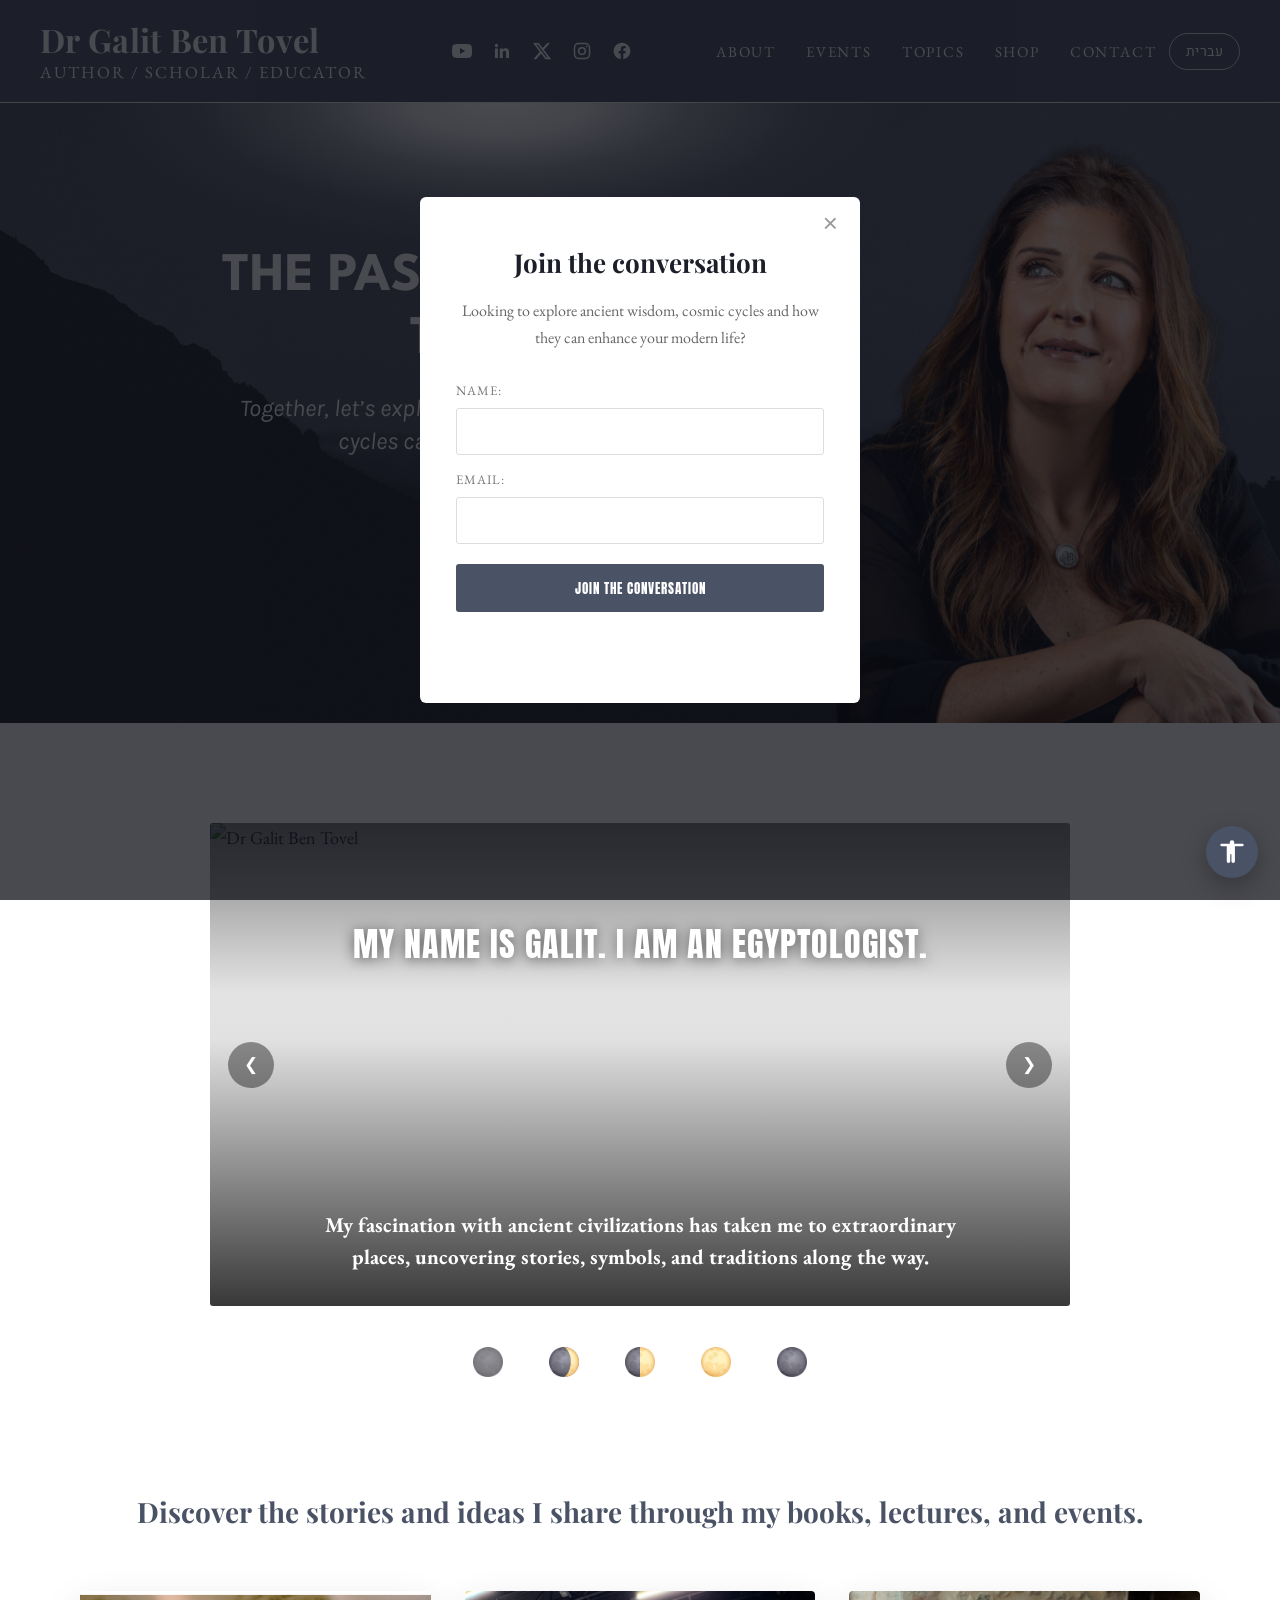
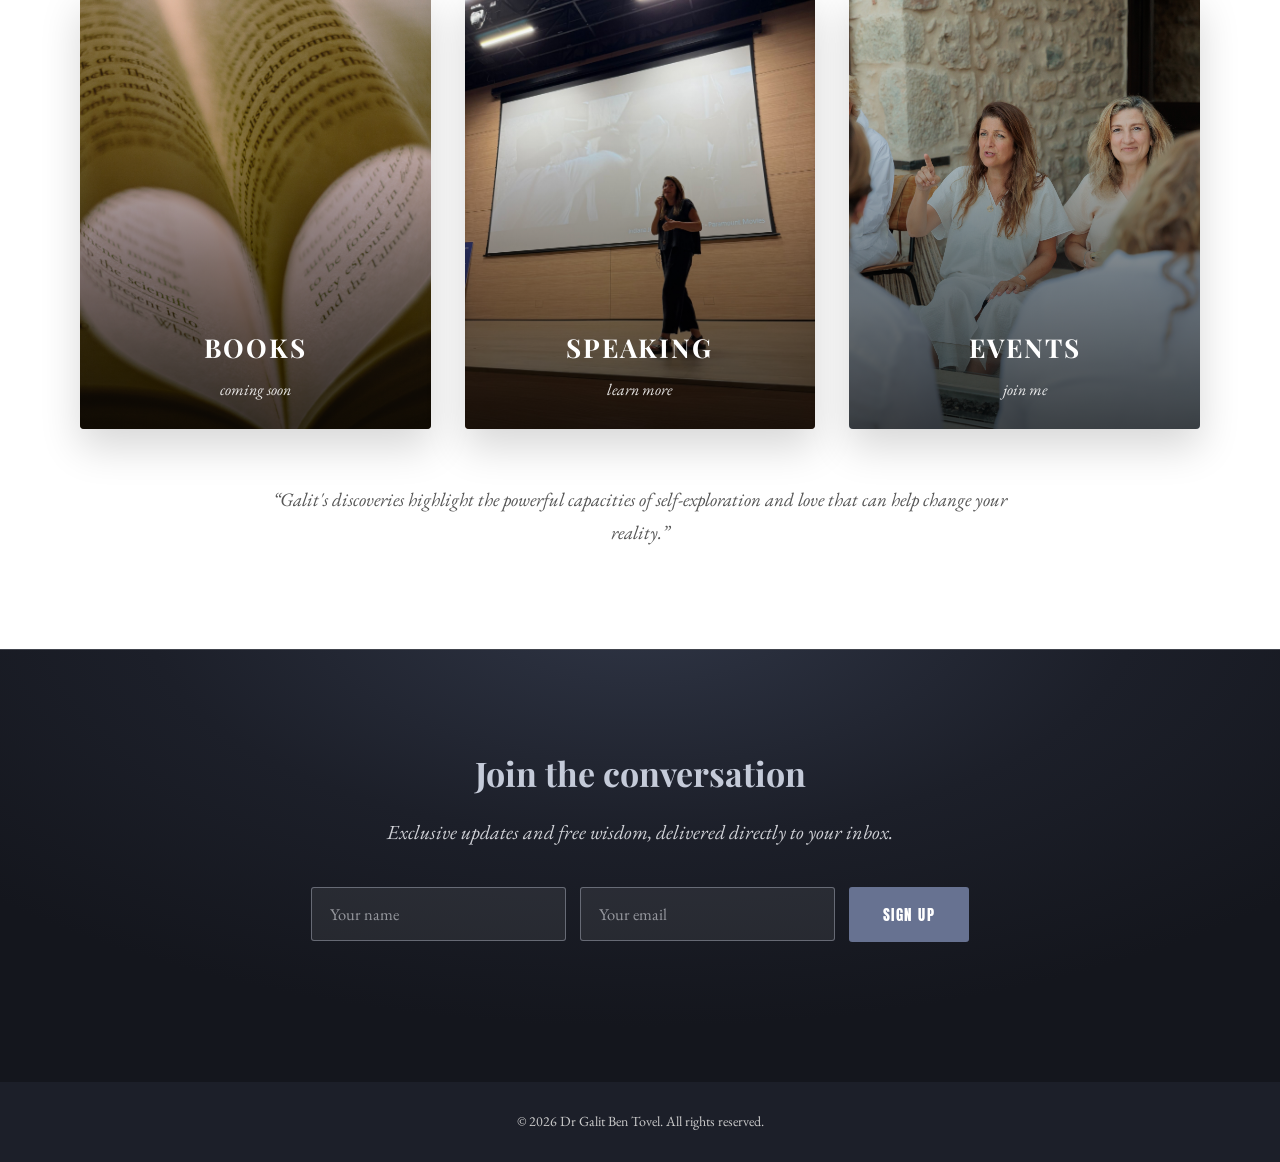
==== commit 25c743af: "Home page copy and slideshow driven by the sheet's Platform Copy tab Co-Authored-By: Claude Fable 5." ====
--- a/index.html
+++ b/index.html
@@ -44,9 +44,8 @@
 
   <section class="hero">
     <div class="hero-copy">
-      <p class="hero-kicker">Join me on a journey to rediscover</p>
-      <h1 class="display">The ancient wisdom<br>of humanity</h1>
-      <p class="hero-sub">Together, we&rsquo;ll explore what this knowledge can teach us about living today.</p>
+      <h1 class="display">THE PAST HAS MORE TO TELL US.</h1>
+      <p class="hero-sub">Together, let&rsquo;s explore what ancient wisdom and cosmic cycles can teach us about life today.</p>
     </div>
     <img class="hero-photo" src="assets/images/galit-hero.png" alt="Dr Galit Ben Tovel">
   </section>
@@ -69,17 +68,13 @@
           <button class="slide-arrow next" id="aboutNext" aria-label="Next photo">&#10095;</button>
         </div>
         <div class="slide-dots" id="aboutDots" role="tablist" aria-label="Photos of Galit">
-          <button class="dot active" data-slide="0" aria-label="Photo 1"><img src="assets/images/1.png" alt=""></button>
-          <button class="dot" data-slide="1" aria-label="Photo 2"><img src="assets/images/2.png" alt=""></button>
-          <button class="dot" data-slide="2" aria-label="Photo 3"><img src="assets/images/3.png" alt=""></button>
-          <button class="dot" data-slide="3" aria-label="Photo 4"><img src="assets/images/4.png" alt=""></button>
         </div>
       </div>
     </div>
   </section>
 
   <section class="container">
-    <h2 class="discover-heading gold-heading">Discover how ancient intelligence can help guide your modern life.</h2>
+    <h2 class="discover-heading gold-heading">Discover the stories and ideas I share through my books, lectures, and events.</h2>
     <div class="cards-row">
       <a class="card" href="shop.html">
         <img src="assets/images/card-books.png" alt="Books - coming soon">
@@ -144,7 +139,7 @@
     <div class="popup-modal">
       <button class="popup-close" id="popupClose" aria-label="Close">&times;</button>
       <h3>Join the conversation</h3>
-      <p>Sign up for exclusive updates and free wisdom delivered directly to your inbox.</p>
+      <p>Looking to explore ancient wisdom, cosmic cycles and how they can enhance your modern life?</p>
       <form id="popupForm">
         <label>Name: <input type="text" name="name" required></label>
         <label>Email: <input type="email" name="email" required></label>
@@ -156,6 +151,7 @@
 
   <script src="assets/js/site-tools.js"></script>
   <script src="assets/js/slideshow.js"></script>
+  <script src="assets/js/platform-copy.js"></script>
   <script src="assets/js/about-photo.js"></script>
   <script src="assets/js/newsletter.js"></script>
   <script src="assets/js/popup.js"></script>
